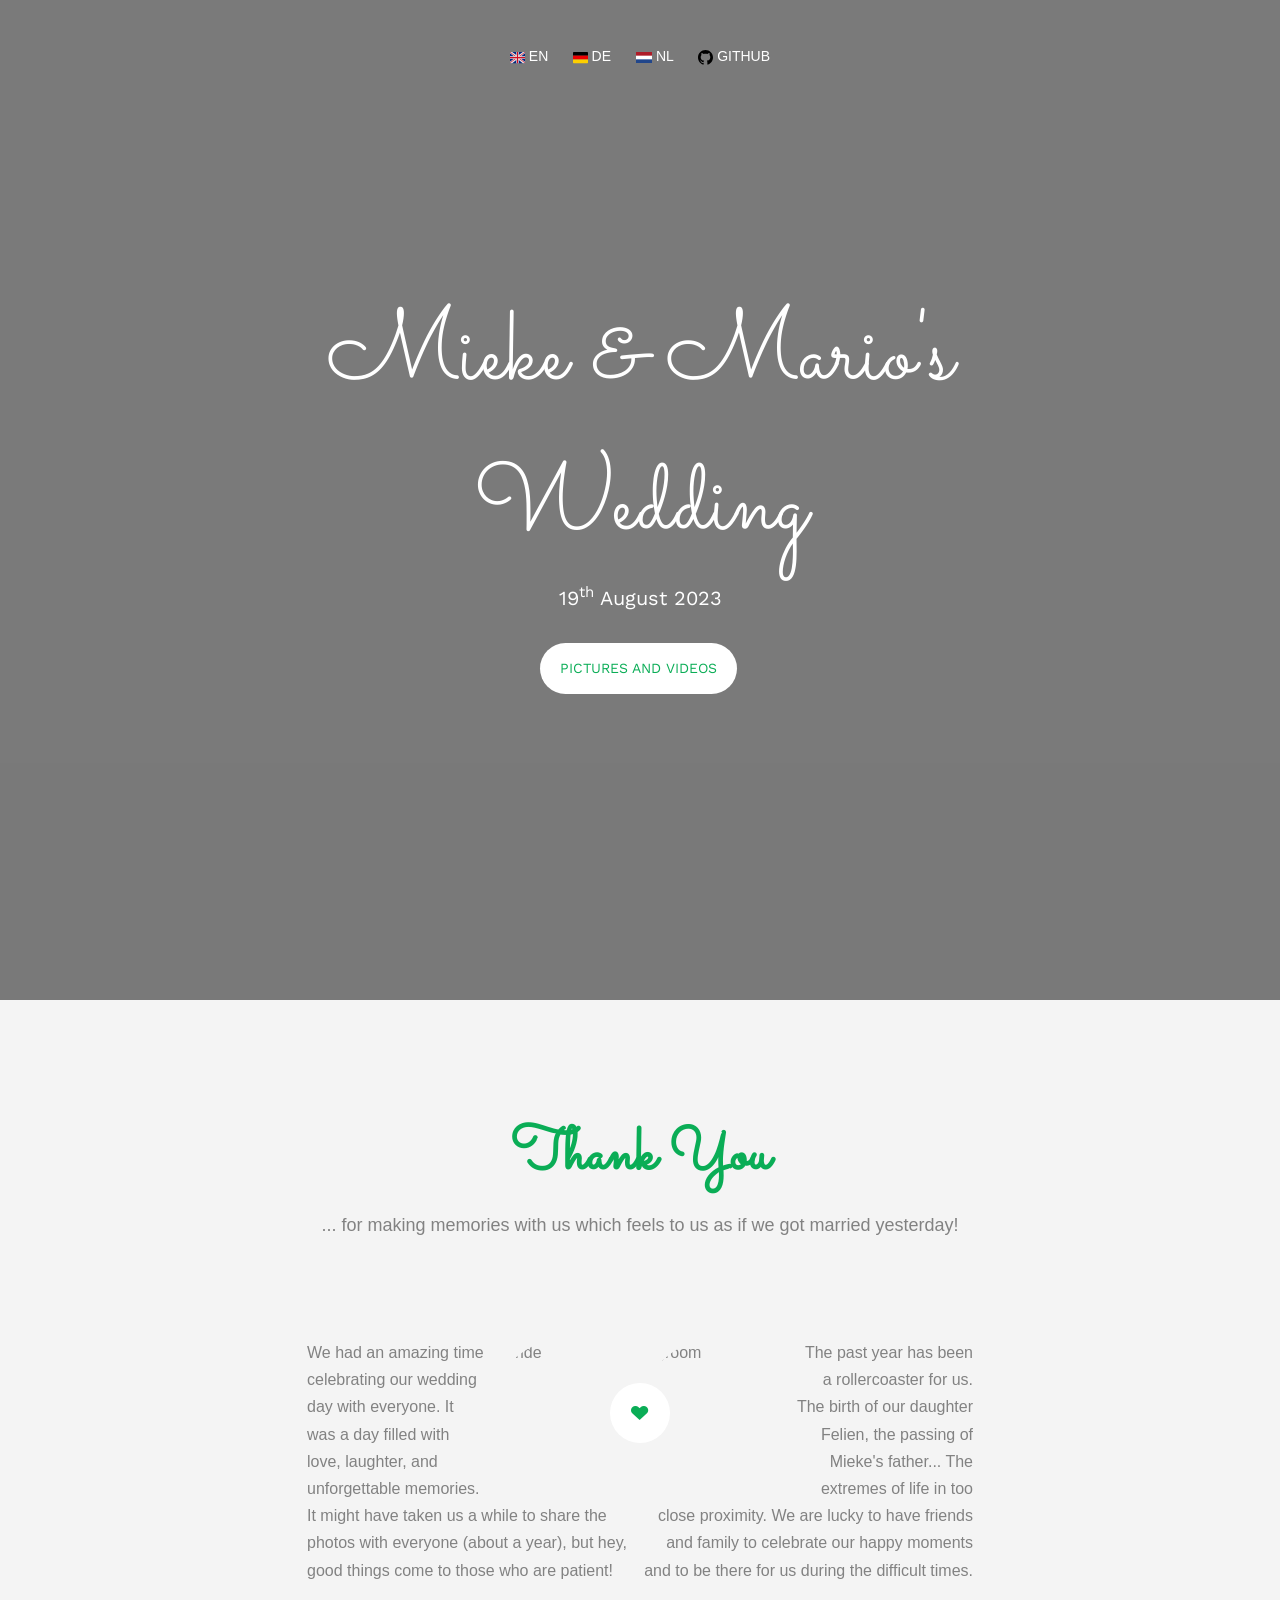
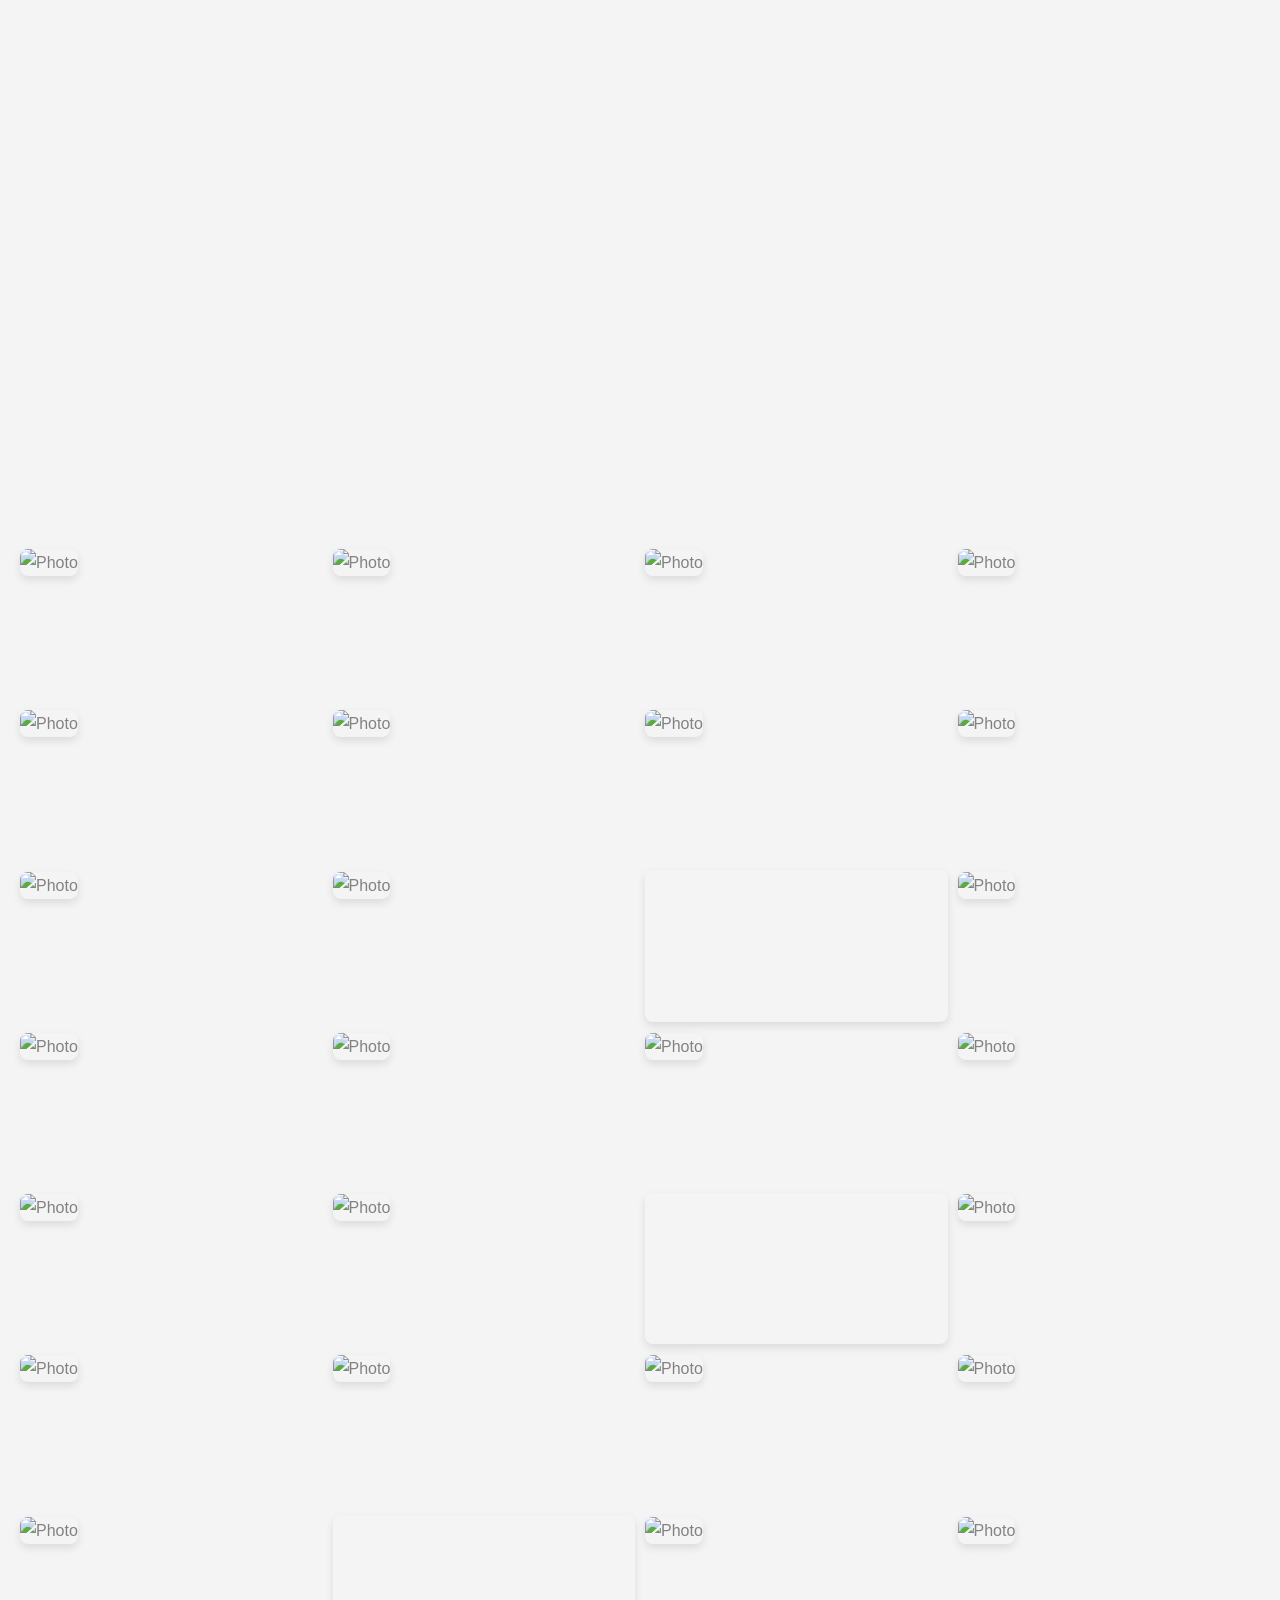
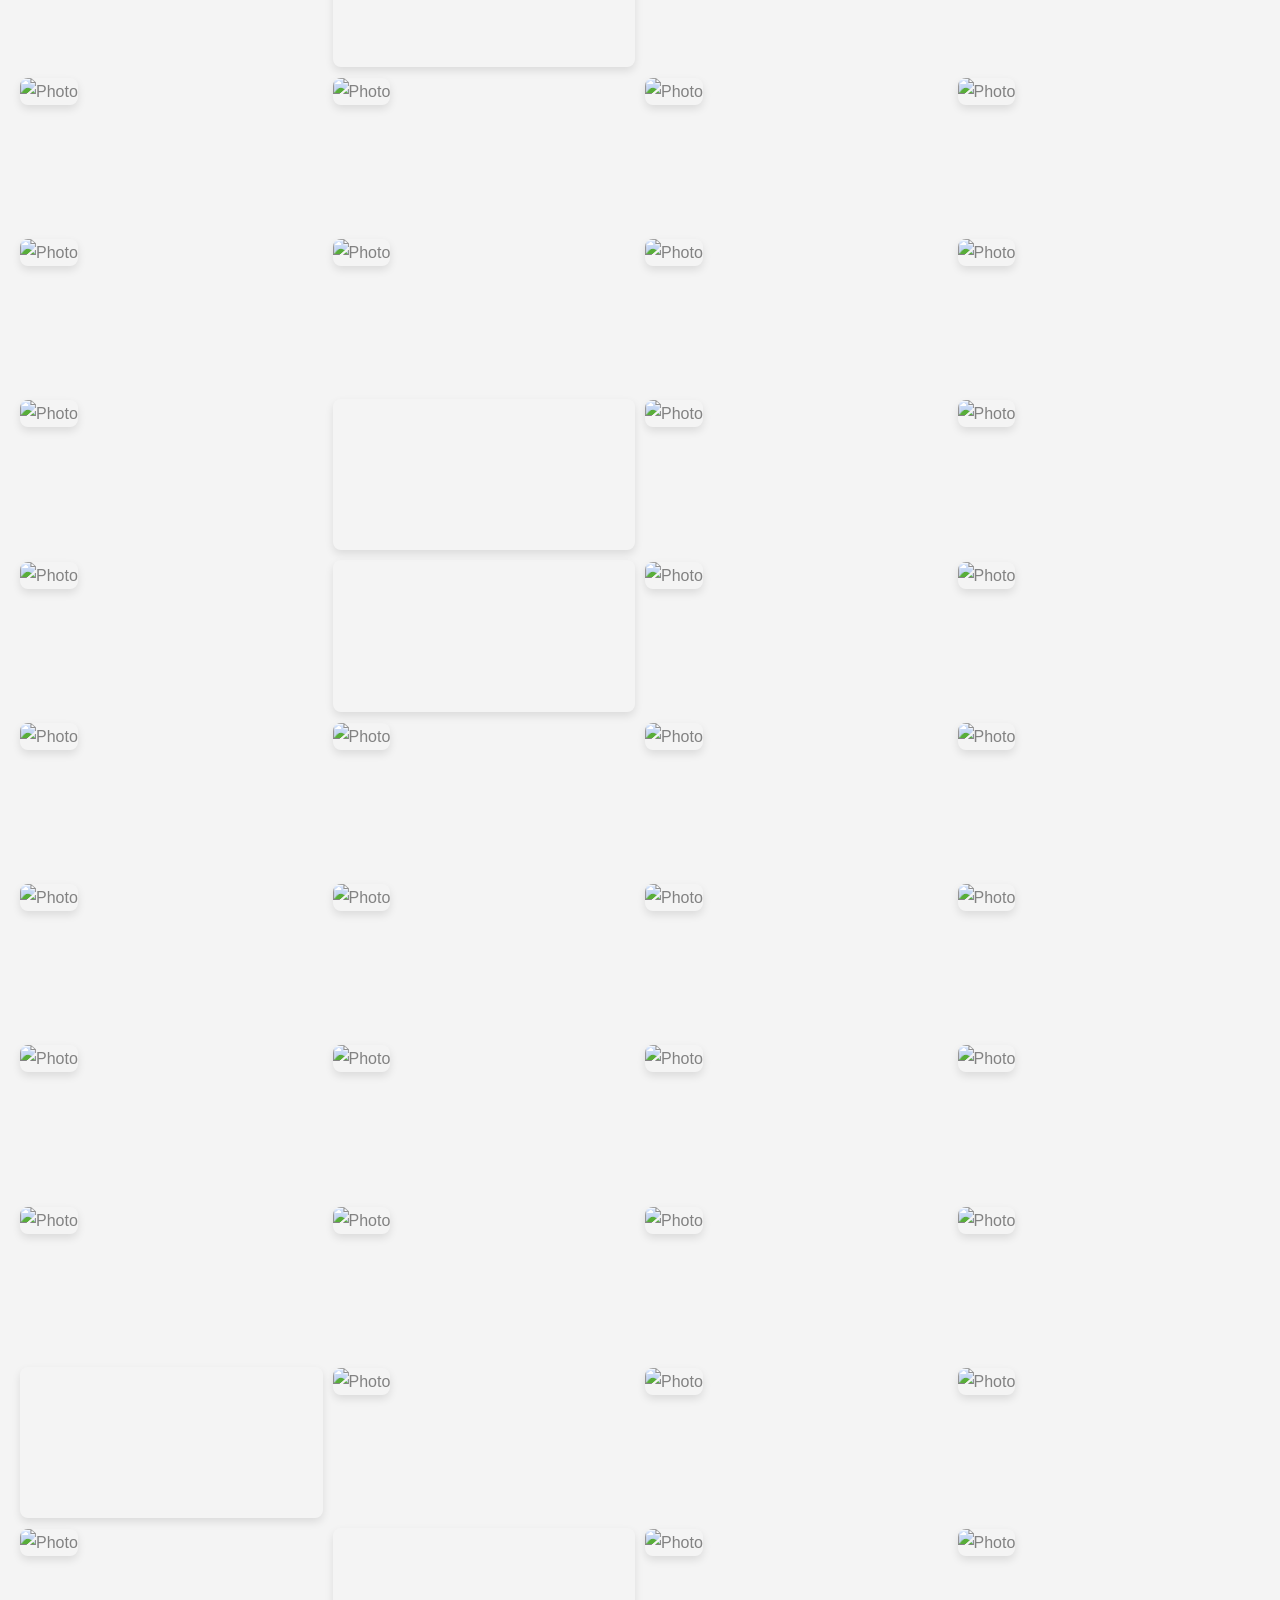
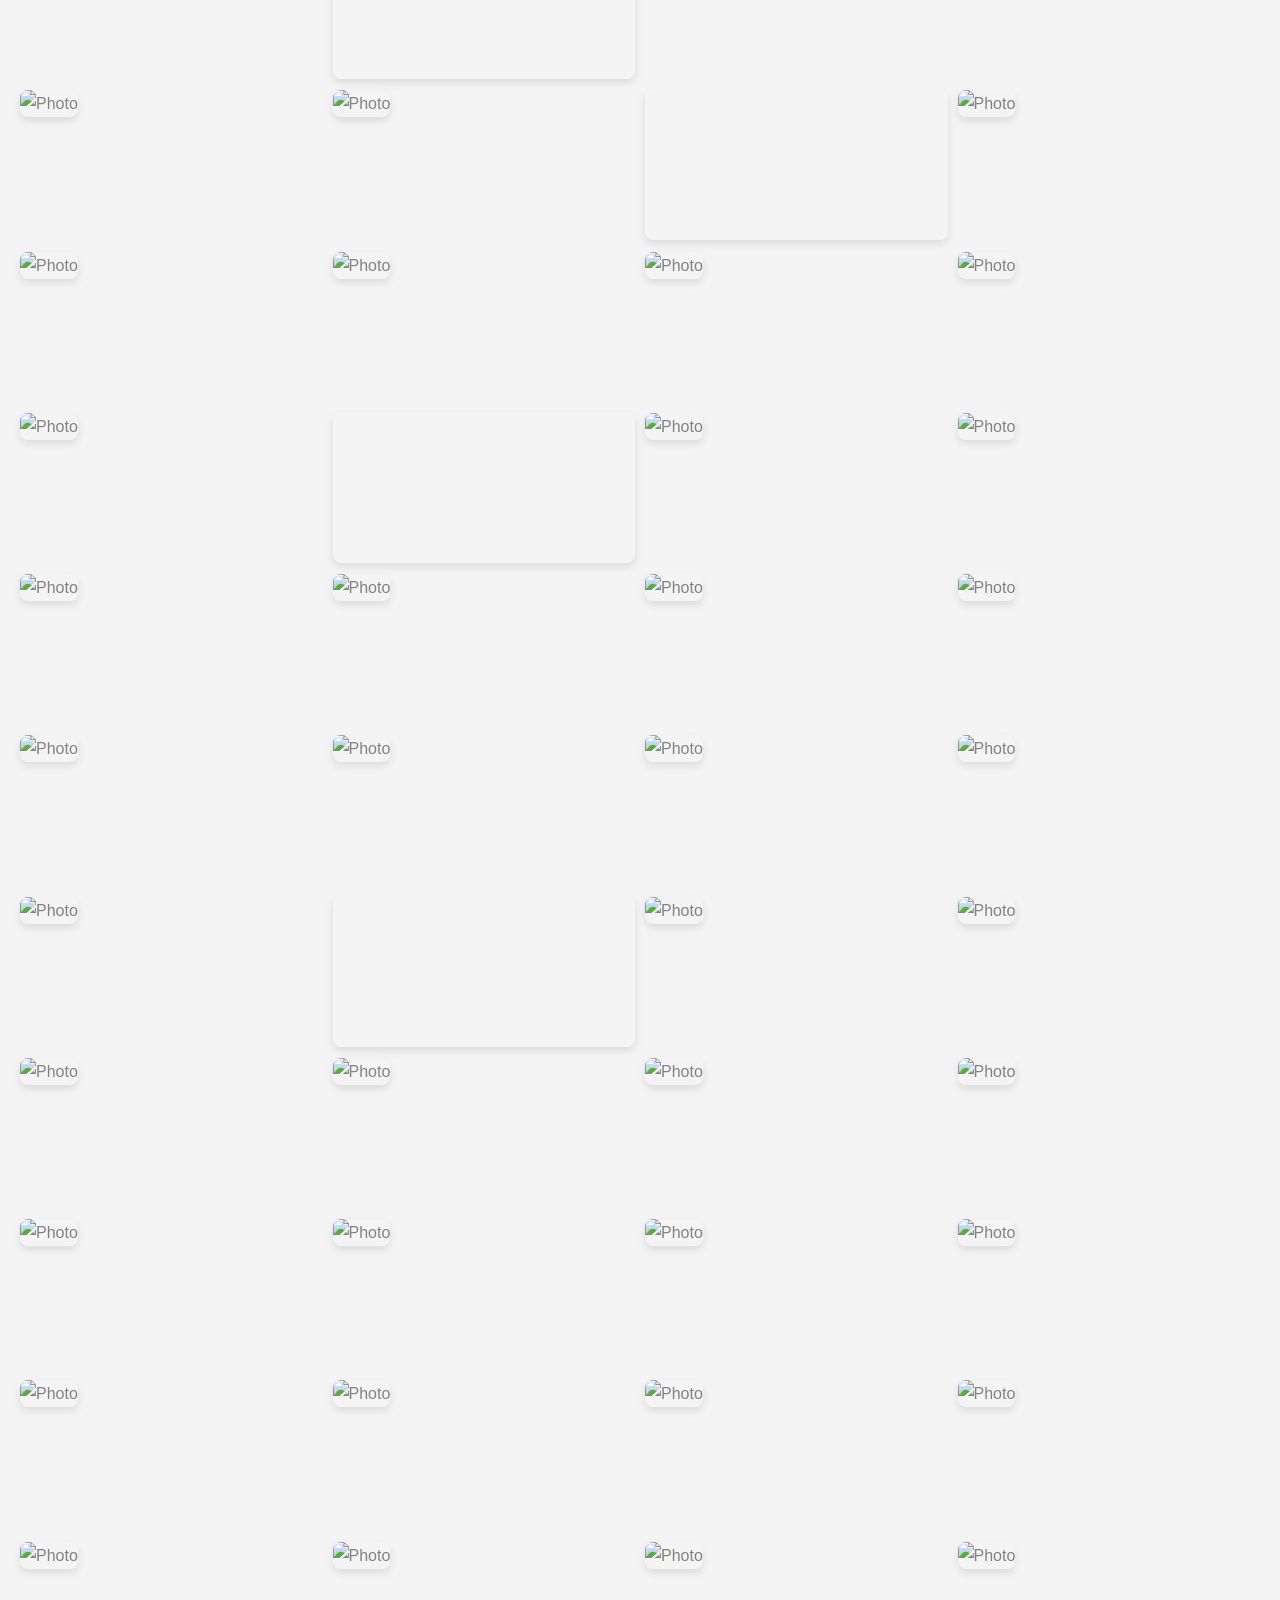
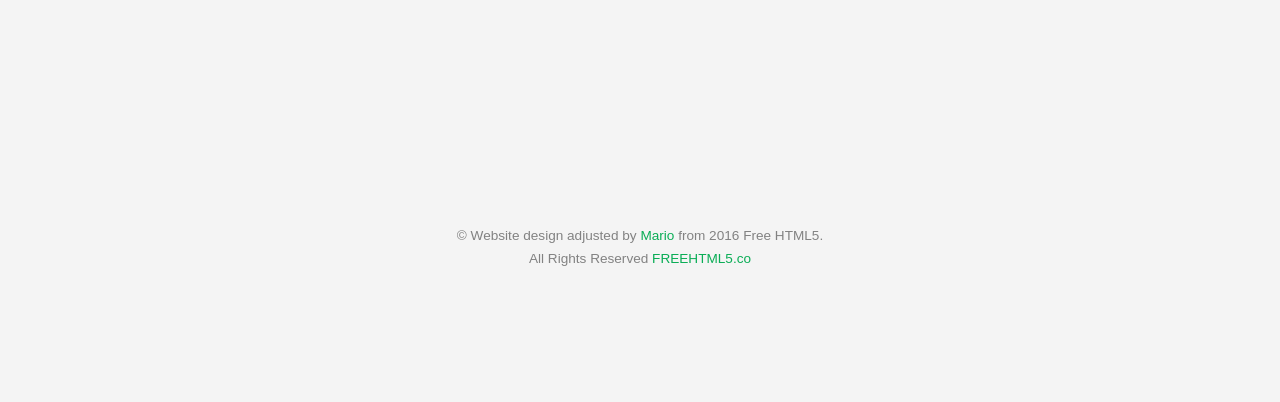
==== index.html @ d17eda67 "Flatten site to root, replace Vercel hash gate with Edge middleware Basic Auth - Remove SHA1-folder " ====
<!DOCTYPE html>
<!--[if lt IE 7]>      <html class="no-js lt-ie9 lt-ie8 lt-ie7"> <![endif]-->
<!--[if IE 7]>         <html class="no-js lt-ie9 lt-ie8"> <![endif]-->
<!--[if IE 8]>         <html class="no-js lt-ie9"> <![endif]-->
<!--[if gt IE 8]><!--> <html class="no-js"> <!--<![endif]-->
	<head>
	<meta charset="utf-8">
	<meta http-equiv="X-UA-Compatible" content="IE=edge">
	<title>Mieke and Mario</title>
	<meta name="viewport" content="width=device-width, initial-scale=1">
	<meta name="description" content="Free HTML5 Template by FREEHTML5.CO" />
	<meta name="keywords" content="free html5, free template, free bootstrap, html5, css3, mobile first, responsive, wedding, miekeandmario" />
	<meta name="author" content="FREEHTML5.CO" />

  <!-- 
	//////////////////////////////////////////////////////

	FREE HTML5 TEMPLATE 
	DESIGNED & DEVELOPED by FREEHTML5.CO
		
	Website: 		https://freehtml5.co/
	Email: 			info@freehtml5.co
	Twitter: 		https://twitter.com/fh5co
	Facebook: 		https://www.facebook.com/fh5co

	//////////////////////////////////////////////////////
	 -->

  	<!-- Facebook and Twitter integration -->
	<!-- <meta property="og:title" content=""/>
	<meta property="og:image" content=""/>
	<meta property="og:url" content=""/>
	<meta property="og:site_name" content=""/>
	<meta property="og:description" content=""/>
	<meta name="twitter:title" content="" />
	<meta name="twitter:image" content="" />
	<meta name="twitter:url" content="" />
	<meta name="twitter:card" content="" /> -->

	<link href='https://fonts.googleapis.com/css?family=Work+Sans:400,300,600,400italic,700' rel='stylesheet' type='text/css'>
	<link href="https://fonts.googleapis.com/css?family=Sacramento" rel="stylesheet">
	
	<!-- Animate.css -->
	<link rel="stylesheet" href="css/animate.css">
	<!-- Icomoon Icon Fonts-->
	<link rel="stylesheet" href="css/icomoon.css">
	<!-- Bootstrap  -->
	<link rel="stylesheet" href="css/bootstrap.css">

	<!-- Magnific Popup -->
	<link rel="stylesheet" href="css/magnific-popup.css">

	<!-- Owl Carousel  -->
	<link rel="stylesheet" href="css/owl.carousel.min.css">
	<link rel="stylesheet" href="css/owl.theme.default.min.css">

	<!-- Theme style  -->
	<link rel="stylesheet" href="css/style.css">

	<!-- Modernizr JS -->
	<script src="js/modernizr-2.6.2.min.js"></script>
	<!-- FOR IE9 below -->
	<!--[if lt IE 9]>
	<script src="js/respond.min.js"></script>
	<![endif]-->
	<!-- Masonry grid layout -->
    <script src="https://unpkg.com/masonry-layout@4/dist/masonry.pkgd.min.js"></script>


	<script>
		document.addEventListener("DOMContentLoaded", function() {
			let currentImageIndex = 26; // 26
			const totalImages = 98;
			const headerElement = document.getElementById("fh5co-header");
			const intervalTime = 3000; // in milliseconds
		
			setInterval(() => {
				currentImageIndex = (currentImageIndex % totalImages) + 1;
				headerElement.style.backgroundImage = `url(https://assets.miekeandmario.com/images/wedding_pics/${currentImageIndex}.jpg)`;
			}, intervalTime);
		});
		
		document.addEventListener("DOMContentLoaded", function() {
			const mediaFiles = [
				// START RENUMBERING IMAGES - DO NOT REMOVE THIS COMMENT
				{ type: 'image', src: 'https://assets.miekeandmario.com/images/wedding_pics/1.jpg' },
				{ type: 'image', src: 'https://assets.miekeandmario.com/images/wedding_pics/2.jpg' },
				{ type: 'image', src: 'https://assets.miekeandmario.com/images/wedding_pics/3.jpg' },
				{ type: 'image', src: 'https://assets.miekeandmario.com/images/wedding_pics/4.jpg' },
				{ type: 'image', src: 'https://assets.miekeandmario.com/images/wedding_pics/5.jpg' },
				{ type: 'image', src: 'https://assets.miekeandmario.com/images/wedding_pics/6.jpg' },
				{ type: 'image', src: 'https://assets.miekeandmario.com/images/wedding_pics/7.jpg' },
				{ type: 'image', src: 'https://assets.miekeandmario.com/images/wedding_pics/8.jpg' },
				{ type: 'image', src: 'https://assets.miekeandmario.com/images/wedding_pics/9.jpg' },
				{ type: 'image', src: 'https://assets.miekeandmario.com/images/wedding_pics/10.jpg' },
				{ type: 'video', src: 'https://assets.miekeandmario.com/images/videos/10.5.mp4' },
				{ type: 'image', src: 'https://assets.miekeandmario.com/images/wedding_pics/11.jpg' },
				{ type: 'image', src: 'https://assets.miekeandmario.com/images/wedding_pics/12.jpg' },
				{ type: 'image', src: 'https://assets.miekeandmario.com/images/wedding_pics/13.jpg' },
				{ type: 'image', src: 'https://assets.miekeandmario.com/images/wedding_pics/14.jpg' },
				{ type: 'image', src: 'https://assets.miekeandmario.com/images/wedding_pics/15.jpg' },
				{ type: 'image', src: 'https://assets.miekeandmario.com/images/wedding_pics/16.jpg' },
				{ type: 'image', src: 'https://assets.miekeandmario.com/images/wedding_pics/17.jpg' },
				{ type: 'video', src: 'https://assets.miekeandmario.com/images/videos/17.5.mp4' },
				{ type: 'image', src: 'https://assets.miekeandmario.com/images/wedding_pics/18.jpg' },
				{ type: 'image', src: 'https://assets.miekeandmario.com/images/wedding_pics/19.jpg' },
				{ type: 'image', src: 'https://assets.miekeandmario.com/images/wedding_pics/20.jpg' },
				{ type: 'image', src: 'https://assets.miekeandmario.com/images/wedding_pics/21.jpg' },
				{ type: 'image', src: 'https://assets.miekeandmario.com/images/wedding_pics/22.jpg' },
				{ type: 'image', src: 'https://assets.miekeandmario.com/images/wedding_pics/23.jpg' },
				{ type: 'video', src: 'https://assets.miekeandmario.com/images/videos/23.5.mp4' },
				{ type: 'image', src: 'https://assets.miekeandmario.com/images/wedding_pics/24.jpg' },
				{ type: 'image', src: 'https://assets.miekeandmario.com/images/wedding_pics/25.jpg' },
				{ type: 'image', src: 'https://assets.miekeandmario.com/images/wedding_pics/26.jpg' },
				{ type: 'image', src: 'https://assets.miekeandmario.com/images/wedding_pics/27.jpg' },
				{ type: 'image', src: 'https://assets.miekeandmario.com/images/wedding_pics/28.jpg' },
				{ type: 'image', src: 'https://assets.miekeandmario.com/images/wedding_pics/29.jpg' },
				{ type: 'image', src: 'https://assets.miekeandmario.com/images/wedding_pics/30.jpg' },
				{ type: 'image', src: 'https://assets.miekeandmario.com/images/wedding_pics/31.jpg' },
				{ type: 'image', src: 'https://assets.miekeandmario.com/images/wedding_pics/32.jpg' },
				{ type: 'image', src: 'https://assets.miekeandmario.com/images/wedding_pics/33.jpg' },
				{ type: 'image', src: 'https://assets.miekeandmario.com/images/wedding_pics/34.jpg' },
				{ type: 'video', src: 'https://assets.miekeandmario.com/images/videos/34.5.mp4' },
				{ type: 'image', src: 'https://assets.miekeandmario.com/images/wedding_pics/35.jpg' },
				{ type: 'image', src: 'https://assets.miekeandmario.com/images/wedding_pics/36.jpg' },
				{ type: 'image', src: 'https://assets.miekeandmario.com/images/wedding_pics/37.jpg' },
				{ type: 'video', src: 'https://assets.miekeandmario.com/images/videos/37.5.mp4' },
				{ type: 'image', src: 'https://assets.miekeandmario.com/images/wedding_pics/38.jpg' },
				{ type: 'image', src: 'https://assets.miekeandmario.com/images/wedding_pics/39.jpg' },
				{ type: 'image', src: 'https://assets.miekeandmario.com/images/wedding_pics/40.jpg' },
				{ type: 'image', src: 'https://assets.miekeandmario.com/images/wedding_pics/41.jpg' },
				{ type: 'image', src: 'https://assets.miekeandmario.com/images/wedding_pics/42.jpg' },
				{ type: 'image', src: 'https://assets.miekeandmario.com/images/wedding_pics/43.jpg' },
				{ type: 'image', src: 'https://assets.miekeandmario.com/images/wedding_pics/44.jpg' },
				{ type: 'image', src: 'https://assets.miekeandmario.com/images/wedding_pics/45.jpg' },
				{ type: 'image', src: 'https://assets.miekeandmario.com/images/wedding_pics/46.jpg' },
				{ type: 'image', src: 'https://assets.miekeandmario.com/images/wedding_pics/47.jpg' },
				{ type: 'image', src: 'https://assets.miekeandmario.com/images/wedding_pics/48.jpg' },
				{ type: 'image', src: 'https://assets.miekeandmario.com/images/wedding_pics/49.jpg' },
				{ type: 'image', src: 'https://assets.miekeandmario.com/images/wedding_pics/50.jpg' },
				{ type: 'image', src: 'https://assets.miekeandmario.com/images/wedding_pics/51.jpg' },
				{ type: 'image', src: 'https://assets.miekeandmario.com/images/wedding_pics/52.jpg' },
				{ type: 'image', src: 'https://assets.miekeandmario.com/images/wedding_pics/53.jpg' },
				{ type: 'image', src: 'https://assets.miekeandmario.com/images/wedding_pics/54.jpg' },
				{ type: 'image', src: 'https://assets.miekeandmario.com/images/wedding_pics/55.jpg' },
				{ type: 'video', src: 'https://assets.miekeandmario.com/images/videos/55.5.mp4' },
				{ type: 'image', src: 'https://assets.miekeandmario.com/images/wedding_pics/56.jpg' },
				{ type: 'image', src: 'https://assets.miekeandmario.com/images/wedding_pics/57.jpg' },
				{ type: 'image', src: 'https://assets.miekeandmario.com/images/wedding_pics/58.jpg' },
				{ type: 'image', src: 'https://assets.miekeandmario.com/images/wedding_pics/59.jpg' },
				{ type: 'video', src: 'https://assets.miekeandmario.com/images/videos/59.5.mp4' },
				{ type: 'image', src: 'https://assets.miekeandmario.com/images/wedding_pics/60.jpg' },
				{ type: 'image', src: 'https://assets.miekeandmario.com/images/wedding_pics/61.jpg' },
				{ type: 'image', src: 'https://assets.miekeandmario.com/images/wedding_pics/62.jpg' },
				{ type: 'image', src: 'https://assets.miekeandmario.com/images/wedding_pics/63.jpg' },
				{ type: 'video', src: 'https://assets.miekeandmario.com/images/videos/63.5.mp4' },
				{ type: 'image', src: 'https://assets.miekeandmario.com/images/wedding_pics/64.jpg' },
				{ type: 'image', src: 'https://assets.miekeandmario.com/images/wedding_pics/65.jpg' },
				{ type: 'image', src: 'https://assets.miekeandmario.com/images/wedding_pics/66.jpg' },
				{ type: 'image', src: 'https://assets.miekeandmario.com/images/wedding_pics/67.jpg' },
				{ type: 'image', src: 'https://assets.miekeandmario.com/images/wedding_pics/68.jpg' },
				{ type: 'image', src: 'https://assets.miekeandmario.com/images/wedding_pics/69.jpg' },
				{ type: 'video', src: 'https://assets.miekeandmario.com/images/videos/69.5.mp4' },
				{ type: 'image', src: 'https://assets.miekeandmario.com/images/wedding_pics/70.jpg' },
				{ type: 'image', src: 'https://assets.miekeandmario.com/images/wedding_pics/71.jpg' },
				{ type: 'image', src: 'https://assets.miekeandmario.com/images/wedding_pics/72.jpg' },
				{ type: 'image', src: 'https://assets.miekeandmario.com/images/wedding_pics/73.jpg' },
				{ type: 'image', src: 'https://assets.miekeandmario.com/images/wedding_pics/74.jpg' },
				{ type: 'image', src: 'https://assets.miekeandmario.com/images/wedding_pics/75.jpg' },
				{ type: 'image', src: 'https://assets.miekeandmario.com/images/wedding_pics/76.jpg' },
				{ type: 'image', src: 'https://assets.miekeandmario.com/images/wedding_pics/77.jpg' },
				{ type: 'image', src: 'https://assets.miekeandmario.com/images/wedding_pics/78.jpg' },
				{ type: 'image', src: 'https://assets.miekeandmario.com/images/wedding_pics/79.jpg' },
				{ type: 'image', src: 'https://assets.miekeandmario.com/images/wedding_pics/80.jpg' },
				{ type: 'video', src: 'https://assets.miekeandmario.com/images/videos/80.5.mp4' },
				{ type: 'image', src: 'https://assets.miekeandmario.com/images/wedding_pics/81.jpg' },
				{ type: 'image', src: 'https://assets.miekeandmario.com/images/wedding_pics/82.jpg' },
				{ type: 'image', src: 'https://assets.miekeandmario.com/images/wedding_pics/83.jpg' },
				{ type: 'image', src: 'https://assets.miekeandmario.com/images/wedding_pics/84.jpg' },
				{ type: 'image', src: 'https://assets.miekeandmario.com/images/wedding_pics/85.jpg' },
				{ type: 'image', src: 'https://assets.miekeandmario.com/images/wedding_pics/86.jpg' },
				{ type: 'image', src: 'https://assets.miekeandmario.com/images/wedding_pics/87.jpg' },
				{ type: 'image', src: 'https://assets.miekeandmario.com/images/wedding_pics/88.jpg' },
				{ type: 'image', src: 'https://assets.miekeandmario.com/images/wedding_pics/89.jpg' },
				{ type: 'image', src: 'https://assets.miekeandmario.com/images/wedding_pics/90.jpg' },
				{ type: 'image', src: 'https://assets.miekeandmario.com/images/wedding_pics/91.jpg' },
				{ type: 'image', src: 'https://assets.miekeandmario.com/images/wedding_pics/92.jpg' },
				{ type: 'image', src: 'https://assets.miekeandmario.com/images/wedding_pics/93.jpg' },
				{ type: 'image', src: 'https://assets.miekeandmario.com/images/wedding_pics/94.jpg' },
				{ type: 'image', src: 'https://assets.miekeandmario.com/images/wedding_pics/95.jpg' },
				{ type: 'image', src: 'https://assets.miekeandmario.com/images/wedding_pics/96.jpg' },
				{ type: 'image', src: 'https://assets.miekeandmario.com/images/wedding_pics/97.jpg' },
				{ type: 'image', src: 'https://assets.miekeandmario.com/images/wedding_pics/98.jpg' },
				// END RENUMBERING IMAGES - DO NOT REMOVE THIS COMMENT
			];
		
			const galleryDiv = document.querySelector('.gallery');
			const specialVideo = { type: 'video', src: 'https://assets.miekeandmario.com/images/videos/haag.mp4' };
		
			const specialContainer = document.createElement('div');
			specialContainer.style.position = 'relative';
			specialContainer.style.textAlign = 'center';
			specialContainer.style.marginBottom = '20px';
		
			const specialVideoElement = document.createElement('video');
			specialVideoElement.src = specialVideo.src;
			specialVideoElement.controls = false;
			specialVideoElement.muted = true; // Mute the video to allow autoplay in Chrome
			specialVideoElement.autoplay = true; // Autoplay the video
			specialVideoElement.playsinline = true; // for mobile devices
			specialVideoElement.style.width = '60%'; // Make the video slightly larger
			specialVideoElement.style.maxWidth = '800px'; // Limit the maximum width
			specialVideoElement.style.borderRadius = '15px'; // Add rounded edges
		
			// Ensure autoplay on mobile devices
			specialVideoElement.addEventListener('canplay', () => {
				specialVideoElement.play();
			});
		
			specialVideoElement.onclick = function() {
				openModal('video', specialVideoElement.src);
			};
			specialVideoElement.onmouseover = function() {
				specialVideoElement.controls = true;
				specialVideoElement.muted = true; // if false -> Unmute the video when interacted with
				specialVideoElement.playsinline = true;
			};
			specialVideoElement.onmouseout = function() {
				specialVideoElement.controls = false;
				specialVideoElement.muted = true;
				specialVideoElement.playsinline = true;
			};
			specialVideoElement.onended = function() {
				specialVideoElement.play(); // Restart the video when it ends
			};
		
			specialContainer.appendChild(specialVideoElement);
			galleryDiv.parentNode.insertBefore(specialContainer, galleryDiv);
		
			mediaFiles.forEach(file => {
				if (file.src === 'https://assets.miekeandmario.com/images/videos/haag.mp4') return; // Skip the special video as it's already added
		
				const container = document.createElement('div');
				container.style.position = 'relative';
		
				if (file.type === 'image') {
					const img = document.createElement('img');
					img.src = file.src;
					img.alt = `Photo`;
					img.onclick = function() {
						openModal(file.type, img.src);
					};
					container.appendChild(img);
				} else if (file.type === 'video') {
					const video = document.createElement('video');
					video.src = file.src;
					video.controls = false;
					video.muted = true; // Mute the video to allow autoplay in Chrome
					video.alt = `Video`;
					video.autoplay = true; // Autoplay the video
					video.playsinline = true; // for mobile devices
		
					video.onclick = function() {
						openModal(file.type, video.src);
					};
					video.onmouseover = function() {
						video.controls = true;
						video.muted = true; // if false -> Unmute the video when interacted with
						video.playsinline = true; // for mobile devices
					};
					video.onmouseout = function() {
						video.controls = false;
						video.muted = true;
						video.playsinline = true; // for mobile devices
					};
					video.onended = function() {
						video.play(); // Restart the video when it ends
					};
					container.appendChild(video);
				}
		
				galleryDiv.appendChild(container);
			});
		
			function openModal(type, src) {
				const modal = document.getElementById('myModal');
				const modalContent = document.querySelector('.modal-content');
				modal.style.display = "block";
				modalContent.innerHTML = type === 'image' ? `<img src="${src}" alt="Enlarged Photo">` : `<video src="${src}" controls playsinline muted autoplay></video>`;
			}
		
			function closeModal() {
				const modal = document.getElementById('myModal');
				modal.style.display = "none";
				const video = modal.querySelector('video');
				if (video) {
					video.controls = false;
					video.muted = true; // Mute the video to allow autoplay in Chrome
					video.alt = `Video`;
					video.autoplay = true; // Autoplay the video
					video.playsinline = true; // for mobile devices
				}
			}
		
			// Close the modal when clicking outside the image
			document.addEventListener('click', function(event) {
				const modal = document.getElementById('myModal');
				if (event.target === modal || event.target.classList.contains('close')) {
					closeModal();
				}
			});
		
			// Close the modal when pressing the Esc key
			document.addEventListener('keydown', function(event) {
				if (event.key === 'Escape') {
					closeModal();
				}
			});
		
			// IntersectionObserver to play videos when they come into view
			const observer = new IntersectionObserver((entries) => {
				entries.forEach(entry => {
					if (entry.isIntersecting) {
						entry.target.play();
					} else {
						entry.target.pause();
					}
				});
			}, { threshold: 0.5 });


			// added
			// IntersectionObserver for special video
			const specialObserver = new IntersectionObserver((entries) => {
				entries.forEach(entry => {
					if (entry.isIntersecting) {
						entry.target.play();
					} else {
						entry.target.pause();
					}
				});
			}, { threshold: 0.5 });

			specialObserver.observe(specialVideoElement);
			specialVideoElement.addEventListener('canplay', () => {
				specialVideoElement.play();
			});
			specialVideoElement.setAttribute('playsinline', 'true');
			// added end

			document.querySelectorAll('.gallery video').forEach(video => {
				observer.observe(video);
				video.addEventListener('canplay', () => {
					video.play(); // Start playing the video as soon as it can play
				});
				video.setAttribute('playsinline', 'true'); // Ensure videos play inline on mobile devices
			});
		
			// Trigger play on user interaction
			document.addEventListener('scroll', () => {
				document.querySelectorAll('.gallery video').forEach(video => {
					if (video.paused && video.muted) {
						video.play();
					}
				});
				video.setAttribute('playsinline', 'true'); // Ensure videos play inline on mobile devices
			});
			
		});
		</script>

			
			<style>
        body {
            font-family: Arial, sans-serif;
            margin: 0;
            padding: 0;
            background-color: #f4f4f4;
        }
        .gallery {
            display: grid;
            grid-template-columns: repeat(4, 1fr);
            grid-auto-rows: 1fr;
            gap: 10px;
            padding: 20px;
        }
        .gallery img, .gallery video {
            width: 100%;
            height: 100%;
            object-fit: cover;
            border-radius: 8px;
            box-shadow: 0 4px 8px rgba(0, 0, 0, 0.1);
            transition: transform 0.3s ease;
        }
        .gallery img:hover, .gallery video:hover {
            transform: scale(1.05);
        }
        .gallery video {
            display: block;
            position: relative;
        }
        .gallery video::-webkit-media-controls {
            display: none !important;
        }
        .gallery video:hover::-webkit-media-controls {
            display: block !important;
        }
        .modal {
            display: none;
            position: fixed;
            z-index: 1;
            left: 0;
            top: 0;
            width: 100%;
            height: 100%;
            overflow: auto;
            background-color: rgba(0, 0, 0, 0.8);
        }
        .modal-content {
            margin: 2% auto;
            display: block;
            width: auto;
            height: 85%;
            max-width: 1200px;
        }
        .modal-content img, .modal-content video {
            width: 100%;
            height: auto;
        }
        .close {
            position: absolute;
            top: 15px;
            right: 35px;
            color: #fff;
            font-size: 40px;
            font-weight: bold;
            transition: 0.3s;
        }
        .close:hover,
        .close:focus {
            color: #bbb;
            text-decoration: none;
            cursor: pointer;
        }
    </style>
	
	</head>
	<body>

	<div class="fh5co-loader"></div>
	
	<div id="page">
	<nav class="fh5co-nav" role="navigation">
		<div class="container">
			<div class="row">
				<div class="col-xs-12 text-center menu-1">
					<ul>
						<li class="active"><a href="index.html">
							<img src="data:image/svg+xml,%3Csvg xmlns='http://www.w3.org/2000/svg' viewBox='0 0 48 48'%3E%3Cpath fill='%23002781' d='M46,6H2C0.896,6,0,6.896,0,8v32c0,1.104,0.896,2,2,2h44c1.104,0,2-0.896,2-2V8C48,6.896,47.104,6,46,6z'/%3E%3Cpath fill='%23E6E6E6' d='M48,8c0-1.104-0.896-2-2-2h-5.161L28,15.876V6h-8v9.876L7.161,6H2C0.896,6,0,6.896,0,8v2.586L12.239,20H0v8 h12.239L0,37.415V40c0,1.104,0.896,2,2,2h5.161L20,32.124V42h8v-9.876L40.839,42H46c1.104,0,2-0.896,2-2v-2.585L35.761,28H48v-8 H35.761L48,10.586V8z'/%3E%3Cpolygon fill='%23D10D24' points='48,22 26,22 26,6 22,6 22,22 0,22 0,26 22,26 22,42 26,42 26,26 48,26 '/%3E%3Cpath fill='%23D10D24' d='M47.001,6.307L29.2,20h3.28L48,8.062V8C48,7.268,47.587,6.656,47.001,6.307z'/%3E%3Cpath fill='%23D10D24' d='M32.48,28H29.2l17.801,13.693C47.587,41.344,48,40.732,48,40v-0.062L32.48,28z'/%3E%3Cpath fill='%23D10D24' d='M15.52,28L0,39.938V40c0,0.732,0.413,1.344,0.999,1.693L18.8,28H15.52z'/%3E%3Cpath fill='%23D10D24' d='M15.52,20h3.28L0.999,6.307C0.413,6.656,0,7.268,0,8v0.062L15.52,20z'/%3E%3C/svg%3E" height="15px">
							EN</a></li>
						<li class="active"><a href="index_de.html">
							<img src="data:image/svg+xml,%3Csvg xmlns='http://www.w3.org/2000/svg' viewBox='0 0 48 48'%3E%3Cpath d='M48,18H0V8c0-1.105,0.895-2,2-2h44c1.105,0,2,0.895,2,2V18z'/%3E%3Crect y='18' fill='%23EE0000' width='48' height='12'/%3E%3Cpath fill='%23FDCF00' d='M48,40c0,1.105-0.895,2-2,2H2c-1.105,0-2-0.895-2-2V30h48V40z'/%3E%3C/svg%3E" height="15px">
							DE</a></li>
						<li class="active"><a href="index_nl.html">
							<img src="[data-uri]" height="11px">
							NL</a></li>
						<li class="active"><a href="https://github.com/marioisbeck/miekemario" target="_blank">
							<img src="[data-uri]" height="15px">
							GitHub</a></li>
					</ul>
				</div>
			</div>
			
		</div>
	</nav>

	<header id="fh5co-header" class="fh5co-cover" role="banner" style="background-image:url(https://assets.miekeandmario.com/images/wedding_pics/101.jpg);" data-stellar-background-ratio="0.5">
		<div class="overlay"></div>
		<div class="container">
			<div class="row">
				<div class="col-md-8 col-md-offset-2 text-center">
					<div class="display-t">
						<div class="display-tc animate-box" data-animate-effect="fadeIn">
							<h1>Mieke &amp; Mario's<br>Wedding</h1>
							<h2>19<sup>th</sup> August 2023</h2>
							<!-- <div class="simply-countdown simply-countdown-one"></div>
							<p><a href="LoveDay Mieke & Mario.ics" class="btn btn-default btn-sm">Save the date</a></p> -->
							<p><a href="https://drive.google.com/drive/folders/16yeiqWiNmhgIT6XgpAmVHq78rt3nE9BM?usp=sharing" target="_blank" class="btn btn-default btn-sm">Pictures and Videos</a></p>
						</div>
					</div>
				</div>
			</div>
		</div>
	</header>

	<div id="fh5co-couple">
		<div class="container">
			<div class="row">
				<div class="col-md-8 col-md-offset-2 text-center fh5co-heading animate-box">
					<h2><a id="love_day">Thank You</a></h2>
					<p>... for making memories with us which feels to us as if we got married yesterday!</p>
				</div>
			</div>
			<div class="couple-wrap animate-box">
				<div class="couple-half">
					<div class="bride">
						<img src="https://assets.miekeandmario.com/images/bride.jpg" alt="bride" class="img-responsive">
					</div>
					<div class="desc-bride">
						<p>We had an amazing time celebrating our wedding day with everyone. It was a day filled with love, laughter, and unforgettable memories. It might have taken us a while to share the photos with everyone (about a year), but hey, good things come to those who are patient!</p>
					</div>
				</div>
				<p class="heart text-center"><i class="icon-heart2"></i></p>
				<div class="couple-half">
					<div class="groom">
						<img src="https://assets.miekeandmario.com/images/groom.png" alt="groom" class="img-responsive">
					</div>
					<div class="desc-groom">
						<p>The past year has been a rollercoaster for us. The birth of our daughter Felien, the passing of Mieke's father... The extremes of life in too close proximity. We are lucky to have friends and family to celebrate our happy moments and to be there for us during the difficult times.</p>
					</div>
				</div>
				<!-- Add the button here -->
				<!-- <div class="text-center">
					<p><a href="https://drive.google.com/drive/folders/16yeiqWiNmhgIT6XgpAmVHq78rt3nE9BM?usp=sharing" target="_blank" class="btn btn-default btn-sm">Pictures and Videos</a></p>
				</div> -->
			</div>
		</div>
	</div>


    <!-- Add this section where you want the gallery to appear -->
    <!-- <h1 style="text-align: center;">Photo and Video Gallery</h1> -->
    <div class="gallery">
        <!-- Gallery items will be injected here by JavaScript -->
    </div>

    <!-- The Modal -->
    <div id="myModal" class="modal">
        <span class="close" onclick="closeModal()">&times;</span>
        <div class="modal-content">
            <!-- Content will be injected here -->
        </div>
    </div>

	<footer id="fh5co-footer" role="contentinfo">
		<div class="container">

			<div class="row copyright">
				<div class="col-md-12 text-center">
					<p>
						<small class="block">&copy; Website design adjusted by <a>Mario</a> from 2016 Free HTML5.</small> 
						<small class="block">All Rights Reserved <a href="https://freehtml5.co/" target="_blank">FREEHTML5.co</a></small>
					</p>
					<!-- <p>
						<ul class="fh5co-social-icons">
							<li><a href="#"><i class="icon-twitter"></i></a></li>
							<li><a href="#"><i class="icon-facebook"></i></a></li>
							<li><a href="#"><i class="icon-linkedin"></i></a></li>
							<li><a href="#"><i class="icon-dribbble"></i></a></li>
						</ul>
					</p> -->
				</div>
			</div>

		</div>
	</footer>
	</div>

	<div class="gototop js-top">
		<a href="#" class="js-gotop"><i class="icon-arrow-up"></i></a>
	</div>
	
	<!-- jQuery -->
	<script src="js/jquery.min.js"></script>
	<!-- jQuery Easing -->
	<script src="js/jquery.easing.1.3.js"></script>
	<!-- Bootstrap -->
	<script src="js/bootstrap.min.js"></script>
	<!-- Waypoints -->
	<script src="js/jquery.waypoints.min.js"></script>
	<!-- Carousel -->
	<script src="js/owl.carousel.min.js"></script>
	<!-- countTo -->
	<script src="js/jquery.countTo.js"></script>

	<!-- Stellar -->
	<script src="js/jquery.stellar.min.js"></script>
	<!-- Magnific Popup -->
	<script src="js/jquery.magnific-popup.min.js"></script>
	<script src="js/magnific-popup-options.js"></script>

	<!-- // <script src="https://cdnjs.cloudflare.com/ajax/libs/prism/0.0.1/prism.min.js"></script> -->
	<script src="js/simplyCountdown.js"></script>
	<!-- Main -->
	<script src="js/main.js"></script>

	<script>
    var d = new Date(new Date().getTime() + 200 * 120 * 120 * 2000);

    // default example
    simplyCountdown('.simply-countdown-one', {
        year: 2023,
        month: 7,
        day: 19
    });

    //jQuery example
    $('#simply-countdown-losange').simplyCountdown({
        year: d.getFullYear(),
        month: d.getMonth(),
        day: d.getDate(),
        enableUtc: false
    });
</script>

	</body>
</html>
---- css/icomoon.css ----
@font-face {
  font-family: 'icomoon';
  src:  url('../fonts/icomoon/icomoon.eot?6iuir');
  src:  url('../fonts/icomoon/icomoon.eot?6iuir#iefix') format('embedded-opentype'),
    url('../fonts/icomoon/icomoon.ttf?6iuir') format('truetype'),
    url('../fonts/icomoon/icomoon.woff?6iuir') format('woff'),
    url('../fonts/icomoon/icomoon.svg?6iuir#icomoon') format('svg');
  font-weight: normal;
  font-style: normal;
}

[class^="icon-"], [class*=" icon-"] {
  /* use !important to prevent issues with browser extensions that change fonts */
  font-family: 'icomoon' !important;
  speak: none;
  font-style: normal;
  font-weight: normal;
  font-variant: normal;
  text-transform: none;
  line-height: 1;

  /* Better Font Rendering =========== */
  -webkit-font-smoothing: antialiased;
  -moz-osx-font-smoothing: grayscale;
}

.icon-eye:before {
  content: "\e000";
}
.icon-paper-clip:before {
  content: "\e001";
}
.icon-mail:before {
  content: "\e002";
}
.icon-toggle:before {
  content: "\e003";
}
.icon-layout:before {
  content: "\e004";
}
.icon-link:before {
  content: "\e005";
}
.icon-bell:before {
  content: "\e006";
}
.icon-lock:before {
  content: "\e007";
}
.icon-unlock:before {
  content: "\e008";
}
.icon-ribbon:before {
  content: "\e009";
}
.icon-image:before {
  content: "\e010";
}
.icon-signal:before {
  content: "\e011";
}
.icon-target:before {
  content: "\e012";
}
.icon-clipboard:before {
  content: "\e013";
}
.icon-clock:before {
  content: "\e014";
}
.icon-watch:before {
  content: "\e015";
}
.icon-air-play:before {
  content: "\e016";
}
.icon-camera:before {
  content: "\e017";
}
.icon-video:before {
  content: "\e018";
}
.icon-disc:before {
  content: "\e019";
}
.icon-printer:before {
  content: "\e020";
}
.icon-monitor:before {
  content: "\e021";
}
.icon-server:before {
  content: "\e022";
}
.icon-cog:before {
  content: "\e023";
}
.icon-heart:before {
  content: "\e024";
}
.icon-paragraph:before {
  content: "\e025";
}
.icon-align-justify:before {
  content: "\e026";
}
.icon-align-left:before {
  content: "\e027";
}
.icon-align-center:before {
  content: "\e028";
}
.icon-align-right:before {
  content: "\e029";
}
.icon-book:before {
  content: "\e030";
}
.icon-layers:before {
  content: "\e031";
}
.icon-stack:before {
  content: "\e032";
}
.icon-stack-2:before {
  content: "\e033";
}
.icon-paper:before {
  content: "\e034";
}
.icon-paper-stack:before {
  content: "\e035";
}
.icon-search:before {
  content: "\e036";
}
.icon-zoom-in:before {
  content: "\e037";
}
.icon-zoom-out:before {
  content: "\e038";
}
.icon-reply:before {
  content: "\e039";
}
.icon-circle-plus:before {
  content: "\e040";
}
.icon-circle-minus:before {
  content: "\e041";
}
.icon-circle-check:before {
  content: "\e042";
}
.icon-circle-cross:before {
  content: "\e043";
}
.icon-square-plus:before {
  content: "\e044";
}
.icon-square-minus:before {
  content: "\e045";
}
.icon-square-check:before {
  content: "\e046";
}
.icon-square-cross:before {
  content: "\e047";
}
.icon-microphone:before {
  content: "\e048";
}
.icon-record:before {
  content: "\e049";
}
.icon-skip-back:before {
  content: "\e050";
}
.icon-rewind:before {
  content: "\e051";
}
.icon-play:before {
  content: "\e052";
}
.icon-pause:before {
  content: "\e053";
}
.icon-stop:before {
  content: "\e054";
}
.icon-fast-forward:before {
  content: "\e055";
}
.icon-skip-forward:before {
  content: "\e056";
}
.icon-shuffle:before {
  content: "\e057";
}
.icon-repeat:before {
  content: "\e058";
}
.icon-folder:before {
  content: "\e059";
}
.icon-umbrella:before {
  content: "\e060";
}
.icon-moon:before {
  content: "\e061";
}
.icon-thermometer:before {
  content: "\e062";
}
.icon-drop:before {
  content: "\e063";
}
.icon-sun:before {
  content: "\e064";
}
.icon-cloud:before {
  content: "\e065";
}
.icon-cloud-upload:before {
  content: "\e066";
}
.icon-cloud-download:before {
  content: "\e067";
}
.icon-upload:before {
  content: "\e068";
}
.icon-download:before {
  content: "\e069";
}
.icon-location:before {
  content: "\e070";
}
.icon-location-2:before {
  content: "\e071";
}
.icon-map:before {
  content: "\e072";
}
.icon-battery:before {
  content: "\e073";
}
.icon-head:before {
  content: "\e074";
}
.icon-briefcase:before {
  content: "\e075";
}
.icon-speech-bubble:before {
  content: "\e076";
}
.icon-anchor:before {
  content: "\e077";
}
.icon-globe:before {
  content: "\e078";
}
.icon-box:before {
  content: "\e079";
}
.icon-reload:before {
  content: "\e080";
}
.icon-share:before {
  content: "\e081";
}
.icon-marquee:before {
  content: "\e082";
}
.icon-marquee-plus:before {
  content: "\e083";
}
.icon-marquee-minus:before {
  content: "\e084";
}
.icon-tag:before {
  content: "\e085";
}
.icon-power:before {
  content: "\e086";
}
.icon-command:before {
  content: "\e087";
}
.icon-alt:before {
  content: "\e088";
}
.icon-esc:before {
  content: "\e089";
}
.icon-bar-graph:before {
  content: "\e090";
}
.icon-bar-graph-2:before {
  content: "\e091";
}
.icon-pie-graph:before {
  content: "\e092";
}
.icon-star:before {
  content: "\e093";
}
.icon-arrow-left:before {
  content: "\e094";
}
.icon-arrow-right:before {
  content: "\e095";
}
.icon-arrow-up:before {
  content: "\e096";
}
.icon-arrow-down:before {
  content: "\e097";
}
.icon-volume:before {
  content: "\e098";
}
.icon-mute:before {
  content: "\e099";
}
.icon-content-right:before {
  content: "\e100";
}
.icon-content-left:before {
  content: "\e101";
}
.icon-grid:before {
  content: "\e102";
}
.icon-grid-2:before {
  content: "\e103";
}
.icon-columns:before {
  content: "\e104";
}
.icon-loader:before {
  content: "\e105";
}
.icon-bag:before {
  content: "\e106";
}
.icon-ban:before {
  content: "\e107";
}
.icon-flag:before {
  content: "\e108";
}
.icon-trash:before {
  content: "\e109";
}
.icon-expand:before {
  content: "\e110";
}
.icon-contract:before {
  content: "\e111";
}
.icon-maximize:before {
  content: "\e112";
}
.icon-minimize:before {
  content: "\e113";
}
.icon-plus:before {
  content: "\e114";
}
.icon-minus:before {
  content: "\e115";
}
.icon-check:before {
  content: "\e116";
}
.icon-cross:before {
  content: "\e117";
}
.icon-move:before {
  content: "\e118";
}
.icon-delete:before {
  content: "\e119";
}
.icon-menu:before {
  content: "\e120";
}
.icon-archive:before {
  content: "\e121";
}
.icon-inbox:before {
  content: "\e122";
}
.icon-outbox:before {
  content: "\e123";
}
.icon-file:before {
  content: "\e124";
}
.icon-file-add:before {
  content: "\e125";
}
.icon-file-subtract:before {
  content: "\e126";
}
.icon-help:before {
  content: "\e127";
}
.icon-open:before {
  content: "\e128";
}
.icon-ellipsis:before {
  content: "\e129";
}
.icon-add-to-list:before {
  content: "\e900";
}
.icon-classic-computer:before {
  content: "\e901";
}
.icon-controller-fast-backward:before {
  content: "\e902";
}
.icon-creative-commons-attribution:before {
  content: "\e903";
}
.icon-creative-commons-noderivs:before {
  content: "\e904";
}
.icon-creative-commons-noncommercial-eu:before {
  content: "\e905";
}
.icon-creative-commons-noncommercial-us:before {
  content: "\e906";
}
.icon-creative-commons-public-domain:before {
  content: "\e907";
}
.icon-creative-commons-remix:before {
  content: "\e908";
}
.icon-creative-commons-share:before {
  content: "\e909";
}
.icon-creative-commons-sharealike:before {
  content: "\e90a";
}
.icon-creative-commons:before {
  content: "\e90b";
}
.icon-document-landscape:before {
  content: "\e90c";
}
.icon-remove-user:before {
  content: "\e90d";
}
.icon-warning:before {
  content: "\e90e";
}
.icon-arrow-bold-down:before {
  content: "\e90f";
}
.icon-arrow-bold-left:before {
  content: "\e910";
}
.icon-arrow-bold-right:before {
  content: "\e911";
}
.icon-arrow-bold-up:before {
  content: "\e912";
}
.icon-arrow-down2:before {
  content: "\e913";
}
.icon-arrow-left2:before {
  content: "\e914";
}
.icon-arrow-long-down:before {
  content: "\e915";
}
.icon-arrow-long-left:before {
  content: "\e916";
}
.icon-arrow-long-right:before {
  content: "\e917";
}
.icon-arrow-long-up:before {
  content: "\e918";
}
.icon-arrow-right2:before {
  content: "\e919";
}
.icon-arrow-up2:before {
  content: "\e91a";
}
.icon-arrow-with-circle-down:before {
  content: "\e91b";
}
.icon-arrow-with-circle-left:before {
  content: "\e91c";
}
.icon-arrow-with-circle-right:before {
  content: "\e91d";
}
.icon-arrow-with-circle-up:before {
  content: "\e91e";
}
.icon-bookmark:before {
  content: "\e91f";
}
.icon-bookmarks:before {
  content: "\e920";
}
.icon-chevron-down:before {
  content: "\e921";
}
.icon-chevron-left:before {
  content: "\e922";
}
.icon-chevron-right:before {
  content: "\e923";
}
.icon-chevron-small-down:before {
  content: "\e924";
}
.icon-chevron-small-left:before {
  content: "\e925";
}
.icon-chevron-small-right:before {
  content: "\e926";
}
.icon-chevron-small-up:before {
  content: "\e927";
}
.icon-chevron-thin-down:before {
  content: "\e928";
}
.icon-chevron-thin-left:before {
  content: "\e929";
}
.icon-chevron-thin-right:before {
  content: "\e92a";
}
.icon-chevron-thin-up:before {
  content: "\e92b";
}
.icon-chevron-up:before {
  content: "\e92c";
}
.icon-chevron-with-circle-down:before {
  content: "\e92d";
}
.icon-chevron-with-circle-left:before {
  content: "\e92e";
}
.icon-chevron-with-circle-right:before {
  content: "\e92f";
}
.icon-chevron-with-circle-up:before {
  content: "\e930";
}
.icon-cloud2:before {
  content: "\e931";
}
.icon-controller-fast-forward:before {
  content: "\e932";
}
.icon-controller-jump-to-start:before {
  content: "\e933";
}
.icon-controller-next:before {
  content: "\e934";
}
.icon-controller-paus:before {
  content: "\e935";
}
.icon-controller-play:before {
  content: "\e936";
}
.icon-controller-record:before {
  content: "\e937";
}
.icon-controller-stop:before {
  content: "\e938";
}
.icon-controller-volume:before {
  content: "\e939";
}
.icon-dot-single:before {
  content: "\e93a";
}
.icon-dots-three-horizontal:before {
  content: "\e93b";
}
.icon-dots-three-vertical:before {
  content: "\e93c";
}
.icon-dots-two-horizontal:before {
  content: "\e93d";
}
.icon-dots-two-vertical:before {
  content: "\e93e";
}
.icon-download2:before {
  content: "\e93f";
}
.icon-emoji-flirt:before {
  content: "\e940";
}
.icon-flow-branch:before {
  content: "\e941";
}
.icon-flow-cascade:before {
  content: "\e942";
}
.icon-flow-line:before {
  content: "\e943";
}
.icon-flow-parallel:before {
  content: "\e944";
}
.icon-flow-tree:before {
  content: "\e945";
}
.icon-install:before {
  content: "\e946";
}
.icon-layers2:before {
  content: "\e947";
}
.icon-open-book:before {
  content: "\e948";
}
.icon-resize-100:before {
  content: "\e949";
}
.icon-resize-full-screen:before {
  content: "\e94a";
}
.icon-save:before {
  content: "\e94b";
}
.icon-select-arrows:before {
  content: "\e94c";
}
.icon-sound-mute:before {
  content: "\e94d";
}
.icon-sound:before {
  content: "\e94e";
}
.icon-trash2:before {
  content: "\e94f";
}
.icon-triangle-down:before {
  content: "\e950";
}
.icon-triangle-left:before {
  content: "\e951";
}
.icon-triangle-right:before {
  content: "\e952";
}
.icon-triangle-up:before {
  content: "\e953";
}
.icon-uninstall:before {
  content: "\e954";
}
.icon-upload-to-cloud:before {
  content: "\e955";
}
.icon-upload2:before {
  content: "\e956";
}
.icon-add-user:before {
  content: "\e957";
}
.icon-address:before {
  content: "\e958";
}
.icon-adjust:before {
  content: "\e959";
}
.icon-air:before {
  content: "\e95a";
}
.icon-aircraft-landing:before {
  content: "\e95b";
}
.icon-aircraft-take-off:before {
  content: "\e95c";
}
.icon-aircraft:before {
  content: "\e95d";
}
.icon-align-bottom:before {
  content: "\e95e";
}
.icon-align-horizontal-middle:before {
  content: "\e95f";
}
.icon-align-left2:before {
  content: "\e960";
}
.icon-align-right2:before {
  content: "\e961";
}
.icon-align-top:before {
  content: "\e962";
}
.icon-align-vertical-middle:before {
  content: "\e963";
}
.icon-archive2:before {
  content: "\e964";
}
.icon-area-graph:before {
  content: "\e965";
}
.icon-attachment:before {
  content: "\e966";
}
.icon-awareness-ribbon:before {
  content: "\e967";
}
.icon-back-in-time:before {
  content: "\e968";
}
.icon-back:before {
  content: "\e969";
}
.icon-bar-graph2:before {
  content: "\e96a";
}
.icon-battery2:before {
  content: "\e96b";
}
.icon-beamed-note:before {
  content: "\e96c";
}
.icon-bell2:before {
  content: "\e96d";
}
.icon-blackboard:before {
  content: "\e96e";
}
.icon-block:before {
  content: "\e96f";
}
.icon-book2:before {
  content: "\e970";
}
.icon-bowl:before {
  content: "\e971";
}
.icon-box2:before {
  content: "\e972";
}
.icon-briefcase2:before {
  content: "\e973";
}
.icon-browser:before {
  content: "\e974";
}
.icon-brush:before {
  content: "\e975";
}
.icon-bucket:before {
  content: "\e976";
}
.icon-cake:before {
  content: "\e977";
}
.icon-calculator:before {
  content: "\e978";
}
.icon-calendar:before {
  content: "\e979";
}
.icon-camera2:before {
  content: "\e97a";
}
.icon-ccw:before {
  content: "\e97b";
}
.icon-chat:before {
  content: "\e97c";
}
.icon-check2:before {
  content: "\e97d";
}
.icon-circle-with-cross:before {
  content: "\e97e";
}
.icon-circle-with-minus:before {
  content: "\e97f";
}
.icon-circle-with-plus:before {
  content: "\e980";
}
.icon-circle:before {
  content: "\e981";
}
.icon-circular-graph:before {
  content: "\e982";
}
.icon-clapperboard:before {
  content: "\e983";
}
.icon-clipboard2:before {
  content: "\e984";
}
.icon-clock2:before {
  content: "\e985";
}
.icon-code:before {
  content: "\e986";
}
.icon-cog2:before {
  content: "\e987";
}
.icon-colours:before {
  content: "\e988";
}
.icon-compass:before {
  content: "\e989";
}
.icon-copy:before {
  content: "\e98a";
}
.icon-credit-card:before {
  content: "\e98b";
}
.icon-credit:before {
  content: "\e98c";
}
.icon-cross2:before {
  content: "\e98d";
}
.icon-cup:before {
  content: "\e98e";
}
.icon-cw:before {
  content: "\e98f";
}
.icon-cycle:before {
  content: "\e990";
}
.icon-database:before {
  content: "\e991";
}
.icon-dial-pad:before {
  content: "\e992";
}
.icon-direction:before {
  content: "\e993";
}
.icon-document:before {
  content: "\e994";
}
.icon-documents:before {
  content: "\e995";
}
.icon-drink:before {
  content: "\e996";
}
.icon-drive:before {
  content: "\e997";
}
.icon-drop2:before {
  content: "\e998";
}
.icon-edit:before {
  content: "\e999";
}
.icon-email:before {
  content: "\e99a";
}
.icon-emoji-happy:before {
  content: "\e99b";
}
.icon-emoji-neutral:before {
  content: "\e99c";
}
.icon-emoji-sad:before {
  content: "\e99d";
}
.icon-erase:before {
  content: "\e99e";
}
.icon-eraser:before {
  content: "\e99f";
}
.icon-export:before {
  content: "\e9a0";
}
.icon-eye2:before {
  content: "\e9a1";
}
.icon-feather:before {
  content: "\e9a2";
}
.icon-flag2:before {
  content: "\e9a3";
}
.icon-flash:before {
  content: "\e9a4";
}
.icon-flashlight:before {
  content: "\e9a5";
}
.icon-flat-brush:before {
  content: "\e9a6";
}
.icon-folder-images:before {
  content: "\e9a7";
}
.icon-folder-music:before {
  content: "\e9a8";
}
.icon-folder-video:before {
  content: "\e9a9";
}
.icon-folder2:before {
  content: "\e9aa";
}
.icon-forward:before {
  content: "\e9ab";
}
.icon-funnel:before {
  content: "\e9ac";
}
.icon-game-controller:before {
  content: "\e9ad";
}
.icon-gauge:before {
  content: "\e9ae";
}
.icon-globe2:before {
  content: "\e9af";
}
.icon-graduation-cap:before {
  content: "\e9b0";
}
.icon-grid2:before {
  content: "\e9b1";
}
.icon-hair-cross:before {
  content: "\e9b2";
}
.icon-hand:before {
  content: "\e9b3";
}
.icon-heart-outlined:before {
  content: "\e9b4";
}
.icon-heart2:before {
  content: "\e9b5";
}
.icon-help-with-circle:before {
  content: "\e9b6";
}
.icon-help2:before {
  content: "\e9b7";
}
.icon-home:before {
  content: "\e9b8";
}
.icon-hour-glass:before {
  content: "\e9b9";
}
.icon-image-inverted:before {
  content: "\e9ba";
}
.icon-image2:before {
  content: "\e9bb";
}
.icon-images:before {
  content: "\e9bc";
}
.icon-inbox2:before {
  content: "\e9bd";
}
.icon-infinity:before {
  content: "\e9be";
}
.icon-info-with-circle:before {
  content: "\e9bf";
}
.icon-info:before {
  content: "\e9c0";
}
.icon-key:before {
  content: "\e9c1";
}
.icon-keyboard:before {
  content: "\e9c2";
}
.icon-lab-flask:before {
  content: "\e9c3";
}
.icon-landline:before {
  content: "\e9c4";
}
.icon-language:before {
  content: "\e9c5";
}
.icon-laptop:before {
  content: "\e9c6";
}
.icon-leaf:before {
  content: "\e9c7";
}
.icon-level-down:before {
  content: "\e9c8";
}
.icon-level-up:before {
  content: "\e9c9";
}
.icon-lifebuoy:before {
  content: "\e9ca";
}
.icon-light-bulb:before {
  content: "\e9cb";
}
.icon-light-down:before {
  content: "\e9cc";
}
.icon-light-up:before {
  content: "\e9cd";
}
.icon-line-graph:before {
  content: "\e9ce";
}
.icon-link2:before {
  content: "\e9cf";
}
.icon-list:before {
  content: "\e9d0";
}
.icon-location-pin:before {
  content: "\e9d1";
}
.icon-location2:before {
  content: "\e9d2";
}
.icon-lock-open:before {
  content: "\e9d3";
}
.icon-lock2:before {
  content: "\e9d4";
}
.icon-log-out:before {
  content: "\e9d5";
}
.icon-login:before {
  content: "\e9d6";
}
.icon-loop:before {
  content: "\e9d7";
}
.icon-magnet:before {
  content: "\e9d8";
}
.icon-magnifying-glass:before {
  content: "\e9d9";
}
.icon-mail2:before {
  content: "\e9da";
}
.icon-man:before {
  content: "\e9db";
}
.icon-map2:before {
  content: "\e9dc";
}
.icon-mask:before {
  content: "\e9dd";
}
.icon-medal:before {
  content: "\e9de";
}
.icon-megaphone:before {
  content: "\e9df";
}
.icon-menu2:before {
  content: "\e9e0";
}
.icon-message:before {
  content: "\e9e1";
}
.icon-mic:before {
  content: "\e9e2";
}
.icon-minus2:before {
  content: "\e9e3";
}
.icon-mobile:before {
  content: "\e9e4";
}
.icon-modern-mic:before {
  content: "\e9e5";
}
.icon-moon2:before {
  content: "\e9e6";
}
.icon-mouse:before {
  content: "\e9e7";
}
.icon-music:before {
  content: "\e9e8";
}
.icon-network:before {
  content: "\e9e9";
}
.icon-new-message:before {
  content: "\e9ea";
}
.icon-new:before {
  content: "\e9eb";
}
.icon-news:before {
  content: "\e9ec";
}
.icon-note:before {
  content: "\e9ed";
}
.icon-notification:before {
  content: "\e9ee";
}
.icon-old-mobile:before {
  content: "\e9ef";
}
.icon-old-phone:before {
  content: "\e9f0";
}
.icon-palette:before {
  content: "\e9f1";
}
.icon-paper-plane:before {
  content: "\e9f2";
}
.icon-pencil:before {
  content: "\e9f3";
}
.icon-phone:before {
  content: "\e9f4";
}
.icon-pie-chart:before {
  content: "\e9f5";
}
.icon-pin:before {
  content: "\e9f6";
}
.icon-plus2:before {
  content: "\e9f7";
}
.icon-popup:before {
  content: "\e9f8";
}
.icon-power-plug:before {
  content: "\e9f9";
}
.icon-price-ribbon:before {
  content: "\e9fa";
}
.icon-price-tag:before {
  content: "\e9fb";
}
.icon-print:before {
  content: "\e9fc";
}
.icon-progress-empty:before {
  content: "\e9fd";
}
.icon-progress-full:before {
  content: "\e9fe";
}
.icon-progress-one:before {
  content: "\e9ff";
}
.icon-progress-two:before {
  content: "\ea00";
}
.icon-publish:before {
  content: "\ea01";
}
.icon-quote:before {
  content: "\ea02";
}
.icon-radio:before {
  content: "\ea03";
}
.icon-reply-all:before {
  content: "\ea04";
}
.icon-reply2:before {
  content: "\ea05";
}
.icon-retweet:before {
  content: "\ea06";
}
.icon-rocket:before {
  content: "\ea07";
}
.icon-round-brush:before {
  content: "\ea08";
}
.icon-rss:before {
  content: "\ea09";
}
.icon-ruler:before {
  content: "\ea0a";
}
.icon-scissors:before {
  content: "\ea0b";
}
.icon-share-alternitive:before {
  content: "\ea0c";
}
.icon-share2:before {
  content: "\ea0d";
}
.icon-shareable:before {
  content: "\ea0e";
}
.icon-shield:before {
  content: "\ea0f";
}
.icon-shop:before {
  content: "\ea10";
}
.icon-shopping-bag:before {
  content: "\ea11";
}
.icon-shopping-basket:before {
  content: "\ea12";
}
.icon-shopping-cart:before {
  content: "\ea13";
}
.icon-shuffle2:before {
  content: "\ea14";
}
.icon-signal2:before {
  content: "\ea15";
}
.icon-sound-mix:before {
  content: "\ea16";
}
.icon-sports-club:before {
  content: "\ea17";
}
.icon-spreadsheet:before {
  content: "\ea18";
}
.icon-squared-cross:before {
  content: "\ea19";
}
.icon-squared-minus:before {
  content: "\ea1a";
}
.icon-squared-plus:before {
  content: "\ea1b";
}
.icon-star-outlined:before {
  content: "\ea1c";
}
.icon-star2:before {
  content: "\ea1d";
}
.icon-stopwatch:before {
  content: "\ea1e";
}
.icon-suitcase:before {
  content: "\ea1f";
}
.icon-swap:before {
  content: "\ea20";
}
.icon-sweden:before {
  content: "\ea21";
}
.icon-switch:before {
  content: "\ea22";
}
.icon-tablet:before {
  content: "\ea23";
}
.icon-tag2:before {
  content: "\ea24";
}
.icon-text-document-inverted:before {
  content: "\ea25";
}
.icon-text-document:before {
  content: "\ea26";
}
.icon-text:before {
  content: "\ea27";
}
.icon-thermometer2:before {
  content: "\ea28";
}
.icon-thumbs-down:before {
  content: "\ea29";
}
.icon-thumbs-up:before {
  content: "\ea2a";
}
.icon-thunder-cloud:before {
  content: "\ea2b";
}
.icon-ticket:before {
  content: "\ea2c";
}
.icon-time-slot:before {
  content: "\ea2d";
}
.icon-tools:before {
  content: "\ea2e";
}
.icon-traffic-cone:before {
  content: "\ea2f";
}
.icon-tree:before {
  content: "\ea30";
}
.icon-trophy:before {
  content: "\ea31";
}
.icon-tv:before {
  content: "\ea32";
}
.icon-typing:before {
  content: "\ea33";
}
.icon-unread:before {
  content: "\ea34";
}
.icon-untag:before {
  content: "\ea35";
}
.icon-user:before {
  content: "\ea36";
}
.icon-users:before {
  content: "\ea37";
}
.icon-v-card:before {
  content: "\ea38";
}
.icon-video2:before {
  content: "\ea39";
}
.icon-vinyl:before {
  content: "\ea3a";
}
.icon-voicemail:before {
  content: "\ea3b";
}
.icon-wallet:before {
  content: "\ea3c";
}
.icon-water:before {
  content: "\ea3d";
}
.icon-px-with-circle:before {
  content: "\ea3e";
}
.icon-px:before {
  content: "\ea3f";
}
.icon-basecamp:before {
  content: "\ea40";
}
.icon-behance:before {
  content: "\ea41";
}
.icon-creative-cloud:before {
  content: "\ea42";
}
.icon-dropbox:before {
  content: "\ea43";
}
.icon-evernote:before {
  content: "\ea44";
}
.icon-flattr:before {
  content: "\ea45";
}
.icon-foursquare:before {
  content: "\ea46";
}
.icon-google-drive:before {
  content: "\ea47";
}
.icon-google-hangouts:before {
  content: "\ea48";
}
.icon-grooveshark:before {
  content: "\ea49";
}
.icon-icloud:before {
  content: "\ea4a";
}
.icon-mixi:before {
  content: "\ea4b";
}
.icon-onedrive:before {
  content: "\ea4c";
}
.icon-paypal:before {
  content: "\ea4d";
}
.icon-picasa:before {
  content: "\ea4e";
}
.icon-qq:before {
  content: "\ea4f";
}
.icon-rdio-with-circle:before {
  content: "\ea50";
}
.icon-renren:before {
  content: "\ea51";
}
.icon-scribd:before {
  content: "\ea52";
}
.icon-sina-weibo:before {
  content: "\ea53";
}
.icon-skype-with-circle:before {
  content: "\ea54";
}
.icon-skype:before {
  content: "\ea55";
}
.icon-slideshare:before {
  content: "\ea56";
}
.icon-smashing:before {
  content: "\ea57";
}
.icon-soundcloud:before {
  content: "\ea58";
}
.icon-spotify-with-circle:before {
  content: "\ea59";
}
.icon-spotify:before {
  content: "\ea5a";
}
.icon-swarm:before {
  content: "\ea5b";
}
.icon-vine-with-circle:before {
  content: "\ea5c";
}
.icon-vine:before {
  content: "\ea5d";
}
.icon-vk-alternitive:before {
  content: "\ea5e";
}
.icon-vk-with-circle:before {
  content: "\ea5f";
}
.icon-vk:before {
  content: "\ea60";
}
.icon-xing-with-circle:before {
  content: "\ea61";
}
.icon-xing:before {
  content: "\ea62";
}
.icon-yelp:before {
  content: "\ea63";
}
.icon-dribbble-with-circle:before {
  content: "\ea64";
}
.icon-dribbble:before {
  content: "\ea65";
}
.icon-facebook-with-circle:before {
  content: "\ea66";
}
.icon-facebook:before {
  content: "\ea67";
}
.icon-flickr-with-circle:before {
  content: "\ea68";
}
.icon-flickr:before {
  content: "\ea69";
}
.icon-github-with-circle:before {
  content: "\ea6a";
}
.icon-github:before {
  content: "\ea6b";
}
.icon-google-with-circle:before {
  content: "\ea6c";
}
.icon-google:before {
  content: "\ea6d";
}
.icon-instagram-with-circle:before {
  content: "\ea6e";
}
.icon-instagram:before {
  content: "\ea6f";
}
.icon-lastfm-with-circle:before {
  content: "\ea70";
}
.icon-lastfm:before {
  content: "\ea71";
}
.icon-linkedin-with-circle:before {
  content: "\ea72";
}
.icon-linkedin:before {
  content: "\ea73";
}
.icon-pinterest-with-circle:before {
  content: "\ea74";
}
.icon-pinterest:before {
  content: "\ea75";
}
.icon-rdio:before {
  content: "\ea76";
}
.icon-stumbleupon-with-circle:before {
  content: "\ea77";
}
.icon-stumbleupon:before {
  content: "\ea78";
}
.icon-tumblr-with-circle:before {
  content: "\ea79";
}
.icon-tumblr:before {
  content: "\ea7a";
}
.icon-twitter-with-circle:before {
  content: "\ea7b";
}
.icon-twitter:before {
  content: "\ea7c";
}
.icon-vimeo-with-circle:before {
  content: "\ea7d";
}
.icon-vimeo:before {
  content: "\ea7e";
}
.icon-youtube-with-circle:before {
  content: "\ea7f";
}
.icon-youtube:before {
  content: "\ea80";
}
---- css/style.css ----
@font-face {
  font-family: 'icomoon';
  src: url("../fonts/icomoon/icomoon.eot?srf3rx");
  src: url("../fonts/icomoon/icomoon.eot?srf3rx#iefix") format("embedded-opentype"), url("../fonts/icomoon/icomoon.ttf?srf3rx") format("truetype"), url("../fonts/icomoon/icomoon.woff?srf3rx") format("woff"), url("../fonts/icomoon/icomoon.svg?srf3rx#icomoon") format("svg");
  font-weight: normal;
  font-style: normal;
}
/* =======================================================
*
* 	Template Style 
*   inital color: #F14E95
*   background: rgba(241, 78, 149, 0.8);
*
* ======================================================= */
body {
  font-family: "Work Sans", Arial, sans-serif;
  font-weight: 400;
  font-size: 16px;
  line-height: 1.7;
  color: #828282;
  background: #fff;
}

#page {
  position: relative;
  overflow-x: hidden;
  width: 100%;
  height: 100%;
  -webkit-transition: 0.5s;
  -o-transition: 0.5s;
  transition: 0.5s;
}
.offcanvas #page {
  overflow: hidden;
  position: absolute;
}
.offcanvas #page:after {
  -webkit-transition: 2s;
  -o-transition: 2s;
  transition: 2s;
  position: absolute;
  top: 0;
  right: 0;
  bottom: 0;
  left: 0;
  z-index: 101;
  background: rgba(0, 0, 0, 0.7);
  content: "";
}

a {
  color: #0aad56;
  -webkit-transition: 0.5s;
  -o-transition: 0.5s;
  transition: 0.5s;
}
a:hover, a:active, a:focus {
  color: #0aad56;
  outline: none;
  text-decoration: none;
}

p {
  margin-bottom: 20px;
}

h1, h2, h3, h4, h5, h6, figure {
  color: #000;
  font-family: "Work Sans", Arial, sans-serif;
  font-weight: 400;
  margin: 0 0 20px 0;
}

::-webkit-selection {
  color: #fff;
  background: #0aad56;
}

::-moz-selection {
  color: #fff;
  background: #0aad56;
}

::selection {
  color: #fff;
  background: #0aad56;
}

.fh5co-nav {
  position: absolute;
  top: 0;
  margin: 0;
  padding: 0;
  width: 100%;
  padding: 40px 0;
  z-index: 1001;
}
@media screen and (max-width: 768px) {
  .fh5co-nav {
    padding: 20px 0;
  }
}
.fh5co-nav #fh5co-logo {
  font-size: 40px;
  margin: 0;
  padding: 0;
  line-height: 40px;
  font-family: "Sacramento", Arial, serif;
}
.fh5co-nav a {
  padding: 5px 10px;
  color: #fff;
}
@media screen and (max-width: 768px) {
  .fh5co-nav .menu-1, .fh5co-nav .menu-2 {
    display: none;
  }
}
.fh5co-nav ul {
  padding: 0;
  margin: 2px 0 0 0;
}
.fh5co-nav ul li {
  padding: 0;
  margin: 0;
  list-style: none;
  display: inline;
}
.fh5co-nav ul li a {
  font-size: 14px;
  padding: 30px 10px;
  text-transform: uppercase;
  color: rgba(255, 255, 255, 0.5);
  -webkit-transition: 0.5s;
  -o-transition: 0.5s;
  transition: 0.5s;
}
.fh5co-nav ul li a:hover, .fh5co-nav ul li a:focus, .fh5co-nav ul li a:active {
  color: white;
}
.fh5co-nav ul li.has-dropdown {
  position: relative;
}
.fh5co-nav ul li.has-dropdown .dropdown {
  width: 130px;
  -webkit-box-shadow: 0px 14px 33px -9px rgba(0, 0, 0, 0.75);
  -moz-box-shadow: 0px 14px 33px -9px rgba(0, 0, 0, 0.75);
  box-shadow: 0px 14px 33px -9px rgba(0, 0, 0, 0.75);
  z-index: 1002;
  visibility: hidden;
  opacity: 0;
  position: absolute;
  top: 40px;
  left: 0;
  text-align: left;
  background: #fff;
  padding: 20px;
  -webkit-border-radius: 4px;
  -moz-border-radius: 4px;
  -ms-border-radius: 4px;
  border-radius: 4px;
  -webkit-transition: 0s;
  -o-transition: 0s;
  transition: 0s;
}
.fh5co-nav ul li.has-dropdown .dropdown:before {
  bottom: 100%;
  left: 40px;
  border: solid transparent;
  content: " ";
  height: 0;
  width: 0;
  position: absolute;
  pointer-events: none;
  border-bottom-color: #fff;
  border-width: 8px;
  margin-left: -8px;
}
.fh5co-nav ul li.has-dropdown .dropdown li {
  display: block;
  margin-bottom: 7px;
}
.fh5co-nav ul li.has-dropdown .dropdown li:last-child {
  margin-bottom: 0;
}
.fh5co-nav ul li.has-dropdown .dropdown li a {
  padding: 2px 0;
  display: block;
  color: #999999;
  line-height: 1.2;
  text-transform: none;
  font-size: 15px;
}
.fh5co-nav ul li.has-dropdown .dropdown li a:hover {
  color: #000;
}
.fh5co-nav ul li.has-dropdown:hover a, .fh5co-nav ul li.has-dropdown:focus a {
  color: #fff;
}
.fh5co-nav ul li.btn-cta a {
  color: #0aad56;
}
.fh5co-nav ul li.btn-cta a span {
  background: #fff;
  padding: 4px 20px;
  display: -moz-inline-stack;
  display: inline-block;
  zoom: 1;
  *display: inline;
  -webkit-transition: 0.3s;
  -o-transition: 0.3s;
  transition: 0.3s;
  -webkit-border-radius: 100px;
  -moz-border-radius: 100px;
  -ms-border-radius: 100px;
  border-radius: 100px;
}
.fh5co-nav ul li.btn-cta a:hover span {
  -webkit-box-shadow: 0px 14px 20px -9px rgba(0, 0, 0, 0.75);
  -moz-box-shadow: 0px 14px 20px -9px rgba(0, 0, 0, 0.75);
  box-shadow: 0px 14px 20px -9px rgba(0, 0, 0, 0.75);
}
.fh5co-nav ul li.active > a {
  color: #fff !important;
}

#fh5co-counter,
#fh5co-event,
.fh5co-bg {
  background-size: cover;
  background-position: top center;
  background-repeat: no-repeat;
  position: relative;
}

.fh5co-bg {
  background-position: center center;
  width: 100%;
  float: left;
  position: relative;
}

.fh5co-video {
  height: 450px;
  overflow: hidden;
  -webkit-border-radius: 7px;
  -moz-border-radius: 7px;
  -ms-border-radius: 7px;
  border-radius: 7px;
}
.fh5co-video a {
  z-index: 1001;
  position: absolute;
  top: 50%;
  left: 50%;
  margin-top: -45px;
  margin-left: -45px;
  width: 90px;
  height: 90px;
  display: table;
  text-align: center;
  background: #fff;
  -webkit-box-shadow: 0px 14px 30px -15px rgba(0, 0, 0, 0.75);
  -moz-box-shadow: 0px 14px 30px -15px rgba(0, 0, 0, 0.75);
  box-shadow: 0px 14px 30px -15px rgba(0, 0, 0, 0.75);
  -webkit-border-radius: 50%;
  -moz-border-radius: 50%;
  -ms-border-radius: 50%;
  border-radius: 50%;
}
.fh5co-video a i {
  text-align: center;
  display: table-cell;
  vertical-align: middle;
  font-size: 40px;
}
.fh5co-video .overlay {
  position: absolute;
  top: 0;
  left: 0;
  right: 0;
  bottom: 0;
  background: rgba(0, 0, 0, 0.5);
  -webkit-transition: 0.5s;
  -o-transition: 0.5s;
  transition: 0.5s;
}
.fh5co-video:hover .overlay {
  background: rgba(0, 0, 0, 0.7);
}
.fh5co-video:hover a {
  position: relative;
  -webkit-transform: scale(1.2);
  -moz-transform: scale(1.2);
  -ms-transform: scale(1.2);
  -o-transform: scale(1.2);
  transform: scale(1.2);
}

.fh5co-cover {
  height: 100%;
  background-size: cover;
  background-repeat: no-repeat;
  position: relative;
  width: 100%;
}
.fh5co-cover .overlay {
  z-index: 0;
  position: absolute;
  bottom: 0;
  top: 0;
  left: 0;
  right: 0;
  background: rgba(0, 0, 0, 0.5);
}
.fh5co-cover > .fh5co-container {
  position: relative;
  z-index: 10;
}
@media screen and (max-width: 768px) {
  .fh5co-cover {
    height: 100%; /* commented */
  }
}
.fh5co-cover .display-t,
.fh5co-cover .display-tc {
  height: 1000px;
  display: table;
  width: 100%;
}
@media screen and (max-width: 768px) {
  .fh5co-cover .display-t,
  .fh5co-cover .display-tc {
    height: 100%; /* commented */
  }
}
.fh5co-cover.fh5co-cover-sm {
  height: 100%; /* commented */
}
@media screen and (max-width: 768px) {
  .fh5co-cover.fh5co-cover-sm {
    height: 400px;
  }
}
.fh5co-cover.fh5co-cover-sm .display-t,
.fh5co-cover.fh5co-cover-sm .display-tc {
  height: 100%; /* commented */
  display: table;
  width: 100%;
}
@media screen and (max-width: 768px) {
  .fh5co-cover.fh5co-cover-sm .display-t,
  .fh5co-cover.fh5co-cover-sm .display-tc {
    height: 400px;
  }
}

#fh5co-counter,
#fh5co-event {
  height: 850px;
  float: left;
}
#fh5co-counter .display-t,
#fh5co-counter .display-tc,
#fh5co-event .display-t,
#fh5co-event .display-tc {
  height: 700px;
  display: table;
  width: 100%;
}
#fh5co-counter .fh5co-heading h2,
#fh5co-event .fh5co-heading h2 {
  color: #fff;
}
#fh5co-counter .fh5co-heading span,
#fh5co-event .fh5co-heading span {
  color: rgba(255, 255, 255, 0.5);
  text-transform: uppercase;
  font-size: 13px;
  letter-spacing: 2px;
  font-weight: 600;
}
#fh5co-counter .overlay,
#fh5co-event .overlay {
  position: absolute;
  top: 0;
  left: 0;
  right: 0;
  bottom: 0;
  background: rgba(0, 0, 0, 0.4);
}
@media screen and (max-width: 768px) {
  #fh5co-counter,
  #fh5co-event {
    height: inherit;
    padding: 7em 0;
  }
  #fh5co-counter .display-t,
  #fh5co-counter .display-tc,
  #fh5co-event .display-t,
  #fh5co-event .display-tc {
    height: inherit;
  }
}
#fh5co-counter .event-wrap,
#fh5co-event .event-wrap {
  border: 2px solid rgba(255, 255, 255, 0.5);
  background: rgba(255, 255, 255, 0.1);
  padding: 20px;
  width: 100%;
  float: left;
  -webkit-border-radius: 3px;
  -moz-border-radius: 3px;
  -ms-border-radius: 3px;
  border-radius: 3px;
}
@media screen and (max-width: 768px) {
  #fh5co-counter .event-wrap,
  #fh5co-event .event-wrap {
    margin-bottom: 10px;
  }
}
#fh5co-counter .event-wrap h3,
#fh5co-event .event-wrap h3 {
  font-size: 20px;
  color: #fff;
  border-bottom: 1px solid rgba(255, 255, 255, 0.5);
  display: block;
  padding-bottom: 20px;
  text-transform: uppercase;
  letter-spacing: 2px;
}
#fh5co-counter .event-wrap p, #fh5co-counter .event-wrap span,
#fh5co-event .event-wrap p,
#fh5co-event .event-wrap span {
  display: block;
  color: rgba(255, 255, 255, 0.8);
}
#fh5co-counter .event-wrap i,
#fh5co-event .event-wrap i {
  color: white;
  font-size: 20px;
}
#fh5co-counter .event-wrap .event-col,
#fh5co-event .event-wrap .event-col {
  width: 100%;
  /* float: left; */
  margin-bottom: 5px;
}

#fh5co-counter {
  height: 100%; /* commented */
}
@media screen and (max-width: 768px) {
  #fh5co-counter {
    height: auto;
  }
}

.timeline {
  list-style: none;
  padding: 20px 0 20px;
  position: relative;
}
.timeline:before {
  top: 0;
  bottom: 0;
  position: absolute;
  content: " ";
  width: 1px;
  background-color: #d4d4d4;
  left: 50%;
  margin-left: 0px;
}
@media screen and (max-width: 480px) {
  .timeline:before {
    margin-left: -64px;
  }
}
.timeline > li {
  margin-bottom: 20px;
  position: relative;
}
.timeline > li:before, .timeline > li:after {
  content: " ";
  display: table;
}
.timeline > li:after {
  clear: both;
}
.timeline > li > .timeline-panel {
  width: 40%;
  float: left;
  border: 1px solid #d4d4d4;
  padding: 30px;
  position: relative;
  -webkit-border-radius: 4px;
  -moz-border-radius: 4px;
  -ms-border-radius: 4px;
  border-radius: 4px;
}
.timeline > li > .timeline-panel:before {
  position: absolute;
  top: 80px;
  right: -15px;
  display: inline-block;
  border-top: 15px solid transparent;
  border-left: 15px solid #ccc;
  border-right: 0 solid #ccc;
  border-bottom: 15px solid transparent;
  content: " ";
}
.timeline > li > .timeline-panel:after {
  position: absolute;
  top: 81px;
  right: -14px;
  display: inline-block;
  border-top: 14px solid transparent;
  border-left: 14px solid #fff;
  border-right: 0 solid #fff;
  border-bottom: 14px solid transparent;
  content: " ";
}
@media screen and (max-width: 480px) {
  .timeline > li > .timeline-panel {
    width: 75% !important;
  }
  .timeline > li > .timeline-panel:before {
    top: 30px;
  }
  .timeline > li > .timeline-panel:after {
    top: 31px;
  }
}
.timeline > li > .timeline-badge {
  background-size: cover;
  background-position: top center;
  background-repeat: no-repeat;
  position: relative;
  color: #fff;
  width: 160px;
  height: 160px;
  line-height: 50px;
  font-size: 1.4em;
  text-align: center;
  position: absolute;
  top: 16px;
  left: 50%;
  margin-left: -80px;
  background-color: #999999;
  z-index: 100;
  -webkit-border-radius: 50%;
  -moz-border-radius: 50%;
  -ms-border-radius: 50%;
  border-radius: 50%;
}
@media screen and (max-width: 480px) {
  .timeline > li > .timeline-badge {
    width: 60px;
    height: 60px;
    margin-left: -20px !important;
  }
}
.timeline > li.timeline-inverted > .timeline-panel {
  float: right;
}
.timeline > li.timeline-inverted > .timeline-panel:before {
  border-left-width: 0;
  border-right-width: 15px;
  left: -15px;
  right: auto;
}
.timeline > li.timeline-inverted > .timeline-panel:after {
  border-left-width: 0;
  border-right-width: 14px;
  left: -14px;
  right: auto;
}

.timeline-title {
  margin-top: 0;
}

.date {
  display: block;
  margin-bottom: 20px;
  font-size: 13px;
  text-transform: uppercase;
  letter-spacing: 2px;
}

.timeline-body > p,
.timeline-body > ul {
  margin-bottom: 0;
}

.timeline-body > p + p {
  margin-top: 5px;
}

@media (max-width: 992px) {
  ul.timeline:before {
    left: 90px;
  }

  ul.timeline > li > .timeline-panel {
    width: calc(100% - 200px);
    width: -moz-calc(100% - 200px);
    width: -webkit-calc(100% - 200px);
  }

  ul.timeline > li > .timeline-badge {
    left: 15px;
    margin-left: 0;
    top: 16px;
  }

  ul.timeline > li > .timeline-panel {
    float: right;
  }

  ul.timeline > li > .timeline-panel:before {
    border-left-width: 0;
    border-right-width: 15px;
    left: -15px;
    right: auto;
  }

  ul.timeline > li > .timeline-panel:after {
    border-left-width: 0;
    border-right-width: 14px;
    left: -14px;
    right: auto;
  }
}
#fh5co-gallery-list {
  flex-wrap: wrap;
  -webkit-flex-wrap: wrap;
  -moz-flex-wrap: wrap;
  display: -webkit-box;
  display: -moz-box;
  display: -ms-flexbox;
  display: -webkit-flex;
  display: flex;
  position: relative;
  float: left;
  padding: 0;
  margin: 0;
  width: 100%;
}
#fh5co-gallery-list li {
  display: block;
  padding: 0;
  margin: 0 0 10px 1%;
  list-style: none;
  min-height: 400px;
  background-position: center center;
  background-size: cover;
  background-repeat: no-repeat;
  float: left;
  clear: left;
  position: relative;
  -webkit-border-radius: 7px;
  -moz-border-radius: 7px;
  -ms-border-radius: 7px;
  border-radius: 7px;
}
@media screen and (max-width: 480px) {
  #fh5co-gallery-list li {
    margin-left: 0;
  }
}
#fh5co-gallery-list li a {
  min-height: 400px;
  padding: 2em;
  position: relative;
  width: 100%;
  display: block;
}
#fh5co-gallery-list li a:before {
  position: absolute;
  top: 0;
  left: 0;
  right: 0;
  bottom: 0;
  content: "";
  z-index: 80;
  -webkit-transition: 0.5s;
  -o-transition: 0.5s;
  transition: 0.5s;
  -webkit-border-radius: 7px;
  -moz-border-radius: 7px;
  -ms-border-radius: 7px;
  border-radius: 7px;
  background: rgba(0, 0, 0, 0.2);
}
#fh5co-gallery-list li a:hover:before {
  background: rgba(0, 0, 0, 0.5);
}
#fh5co-gallery-list li a .case-studies-summary {
  width: auto;
  bottom: 2em;
  left: 2em;
  right: 2em;
  position: absolute;
  z-index: 100;
}
@media screen and (max-width: 768px) {
  #fh5co-gallery-list li a .case-studies-summary {
    bottom: 1em;
    left: 1em;
    right: 1em;
  }
}
#fh5co-gallery-list li a .case-studies-summary span {
  text-transform: uppercase;
  letter-spacing: 2px;
  font-size: 13px;
  color: rgba(255, 255, 255, 0.7);
}
#fh5co-gallery-list li a .case-studies-summary h2 {
  color: #fff;
  margin-bottom: 0;
}
@media screen and (max-width: 768px) {
  #fh5co-gallery-list li a .case-studies-summary h2 {
    font-size: 20px;
  }
}
#fh5co-gallery-list li.one-third {
  width: 32.3%;
}
@media screen and (max-width: 768px) {
  #fh5co-gallery-list li.one-third {
    width: 49%;
  }
}
@media screen and (max-width: 480px) {
  #fh5co-gallery-list li.one-third {
    width: 100%;
  }
}

#map {
  width: 100%;
  height: 500px;
  position: relative;
}
@media screen and (max-width: 768px) {
  #map {
    height: 200px;
  }
}

.fh5co-social-icons {
  margin: 0;
  padding: 0;
}
.fh5co-social-icons li {
  margin: 0;
  padding: 0;
  list-style: none;
  display: -moz-inline-stack;
  display: inline-block;
  zoom: 1;
  *display: inline;
}
.fh5co-social-icons li a {
  display: -moz-inline-stack;
  display: inline-block;
  zoom: 1;
  *display: inline;
  color: #0aad56;
  padding-left: 10px;
  padding-right: 10px;
}
.fh5co-social-icons li a i {
  font-size: 20px;
}

.fh5co-contact-info ul {
  padding: 0;
  margin: 0;
}
.fh5co-contact-info ul li {
  padding: 0 0 0 50px;
  margin: 0 0 30px 0;
  list-style: none;
  position: relative;
}
.fh5co-contact-info ul li:before {
  color: #0aad56;
  position: absolute;
  left: 0;
  top: .05em;
  font-family: 'icomoon';
  speak: none;
  font-style: normal;
  font-weight: normal;
  font-variant: normal;
  text-transform: none;
  line-height: 1;
  /* Better Font Rendering =========== */
  -webkit-font-smoothing: antialiased;
  -moz-osx-font-smoothing: grayscale;
}
.fh5co-contact-info ul li.address:before {
  font-size: 30px;
  content: "\e9d1";
}
.fh5co-contact-info ul li.phone:before {
  font-size: 23px;
  content: "\e9f4";
}
.fh5co-contact-info ul li.email:before {
  font-size: 23px;
  content: "\e9da";
}
.fh5co-contact-info ul li.url:before {
  font-size: 23px;
  content: "\e9af";
}

form label {
  font-weight: normal !important;
}

#fh5co-header .display-tc,
#fh5co-counter .display-tc,
.fh5co-cover .display-tc {
  display: table-cell !important;
  vertical-align: middle;
}
#fh5co-header .display-tc h1, #fh5co-header .display-tc h2,
#fh5co-counter .display-tc h1,
#fh5co-counter .display-tc h2,
.fh5co-cover .display-tc h1,
.fh5co-cover .display-tc h2 {
  margin: 0;
  padding: 0;
  color: white;
}
#fh5co-header .display-tc h1,
#fh5co-counter .display-tc h1,
.fh5co-cover .display-tc h1 {
  margin-bottom: 0px;
  font-size: 100px;
  line-height: 1.5;
  font-family: "Sacramento", Arial, serif;
}
@media screen and (max-width: 768px) {
  #fh5co-header .display-tc h1,
  #fh5co-counter .display-tc h1,
  .fh5co-cover .display-tc h1 {
    font-size: 40px;
  }
}
@media screen and (max-width: 480px) {
  #fh5co-header .display-tc h1,
  #fh5co-counter .display-tc h1,
  .fh5co-cover .display-tc h1 {
    font-size: 30px;
  }
}
#fh5co-header .display-tc h2,
#fh5co-counter .display-tc h2,
.fh5co-cover .display-tc h2 {
  font-size: 20px;
  line-height: 1.5;
  margin-bottom: 30px;
}
@media screen and (max-width: 480px) {
  #fh5co-header .display-tc h2,
  #fh5co-counter .display-tc h2,
  .fh5co-cover .display-tc h2 {
    font-size: 16px;
  }
}
#fh5co-header .display-tc .btn,
#fh5co-counter .display-tc .btn,
.fh5co-cover .display-tc .btn {
  padding: 15px 20px;
  background: #fff !important;
  color: #0aad56;
  border: none !important;
  font-size: 14px;
  text-transform: uppercase;
}
#fh5co-header .display-tc .btn:hover,
#fh5co-counter .display-tc .btn:hover,
.fh5co-cover .display-tc .btn:hover {
  background: #fff !important;
  -webkit-box-shadow: 0px 14px 30px -15px rgba(0, 0, 0, 0.75) !important;
  -moz-box-shadow: 0px 14px 30px -15px rgba(0, 0, 0, 0.75) !important;
  box-shadow: 0px 14px 30px -15px rgba(0, 0, 0, 0.75) !important;
}

#fh5co-counter {
  text-align: center;
}
#fh5co-counter .counter {
  font-size: 50px;
  margin-bottom: 10px;
  color: #fff;
  font-weight: 100;
  display: block;
}
#fh5co-counter .counter-label {
  margin-bottom: 0;
  text-transform: uppercase;
  color: rgba(255, 255, 255, 0.5);
  letter-spacing: .1em;
}
@media screen and (max-width: 768px) {
  #fh5co-counter .feature-center {
    margin-bottom: 50px;
  }
}
#fh5co-counter .icon {
  width: 70px;
  height: 70px;
  text-align: center;
  -webkit-box-shadow: 0px 14px 30px -15px rgba(0, 0, 0, 0.75);
  -moz-box-shadow: 0px 14px 30px -15px rgba(0, 0, 0, 0.75);
  box-shadow: 0px 14px 30px -15px rgba(0, 0, 0, 0.75);
  margin-bottom: 30px;
}
#fh5co-counter .icon i {
  height: 70px;
}
#fh5co-counter .icon i:before {
  display: block;
  text-align: center;
  margin-left: 3px;
}

.simply-countdown {
  /* The countdown */
  margin-bottom: 2em;
}

.simply-countdown > .simply-section {
  /* coutndown blocks */
  display: inline-block;
  width: 100px;
  height: 100px;
  /* background: rgba(241, 78, 149, 0.8); */
  background: rgba(10, 173, 86, 1);
  margin: 0 4px;
  -webkit-border-radius: 50%;
  -moz-border-radius: 50%;
  -ms-border-radius: 50%;
  border-radius: 50%;
  position: relative;
  animation: pulse 1s ease infinite;
}

@keyframes pulse {
  0% {
    transform: scale(1);
  }
  50% {
    transform: scale(1.05);
  }
  100% {
    transform: scale(1);
  }
}
.simply-countdown > .simply-section > div {
  /* countdown block inner div */
  display: table-cell;
  vertical-align: middle;
  height: 100px;
  width: 100px;
}

.simply-countdown > .simply-section .simply-amount,
.simply-countdown > .simply-section .simply-word {
  display: block;
  color: white;
  /* amounts and words */
}

.simply-countdown > .simply-section .simply-amount {
  font-size: 30px;
  /* amounts */
}

.simply-countdown > .simply-section .simply-word {
  color: rgba(255, 255, 255, 0.7);
  text-transform: uppercase;
  font-size: 12px;
  /* words */
}

#fh5co-testimonial,
#fh5co-services,
#fh5co-started,
#fh5co-footer,
#fh5co-event,
#fh5co-couple-story,
#fh5co-couple,
#fh5co-gallery,
.fh5co-section {
  padding: 7em 0;
  clear: both;
}
@media screen and (max-width: 768px) {
  #fh5co-testimonial,
  #fh5co-services,
  #fh5co-started,
  #fh5co-footer,
  #fh5co-event,
  #fh5co-couple-story,
  #fh5co-couple,
  #fh5co-gallery,
  .fh5co-section {
    padding: 3em 0;
  }
}

.fh5co-section-gray {
  background: rgba(0, 0, 0, 0.04);
}

.couple-wrap {
  width: 90%;
  margin: 0 auto;
  position: relative;
}
@media screen and (max-width: 768px) {
  .couple-wrap {
    width: 100%;
  }
}

.heart {
  position: absolute;
  top: 4em;
  left: 0;
  right: 0;
  z-index: 99;
  animation: pulse 1s ease infinite;
}
.heart i {
  font-size: 20px;
  background: #fff;
  padding: 20px;
  color: #0aad56;
  -webkit-border-radius: 50%;
  -moz-border-radius: 50%;
  -ms-border-radius: 50%;
  border-radius: 50%;
}
@media screen and (max-width: 768px) {
  .heart {
    display: none;
  }
}

.couple-half {
  width: 50%;
  float: left;
}
@media screen and (max-width: 768px) {
  .couple-half {
    width: 100%;
  }
}
.couple-half h3 {
  font-family: "Sacramento", Arial, serif;
  color: #0aad56;
  font-size: 30px;
}
.couple-half .groom, .couple-half .bride {
  float: left;
  -webkit-border-radius: 50%;
  -moz-border-radius: 50%;
  -ms-border-radius: 50%;
  border-radius: 50%;
  width: 150px;
  height: 150px;
}
.couple-half .groom img, .couple-half .bride img {
  width: 150px;
  height: 150px;
  -webkit-border-radius: 50%;
  -moz-border-radius: 50%;
  -ms-border-radius: 50%;
  border-radius: 50%;
}
@media screen and (max-width: 480px) {
  .couple-half .groom, .couple-half .bride {
    width: 100%;
    height: 140px;
  }
  .couple-half .groom img, .couple-half .bride img {
    width: 120px;
    height: 120px;
    margin: 0 auto;
  }
}
.couple-half .groom {
  float: left;
  margin-right: 5px;
}
.couple-half .bride {
  float: right;
  margin-left: 5px;
}
.couple-half .desc-groom {
  padding-right: 180px;
  text-align: right;
}
.couple-half .desc-bride {
  padding-left: 180px;
  text-align: left;
}
@media screen and (max-width: 480px) {
  .couple-half .groom, .couple-half .bride {
    margin-left: 0;
    margin-right: 0;
  }
  .couple-half .desc-groom {
    padding-right: 0;
    text-align: center;
  }
  .couple-half .desc-bride {
    padding-left: 0;
    text-align: center;
  }
}

.feature-center {
  text-align: center;
  padding-left: 20px;
  padding-right: 20px;
  float: left;
  width: 100%;
  margin-bottom: 40px;
}
@media screen and (max-width: 768px) {
  .feature-center {
    margin-bottom: 50px;
  }
}
.feature-center .icon {
  width: 90px;
  height: 90px;
  background: #efefef;
  display: table;
  text-align: center;
  margin: 0 auto 30px auto;
  -webkit-border-radius: 50%;
  -moz-border-radius: 50%;
  -ms-border-radius: 50%;
  border-radius: 50%;
}
.feature-center .icon i {
  display: table-cell;
  vertical-align: middle;
  height: 90px;
  font-size: 40px;
  line-height: 40px;
  color: #0aad56;
}
.feature-center p, .feature-center h3 {
  margin-bottom: 30px;
}
.feature-center h3 {
  text-transform: uppercase;
  font-size: 18px;
  color: #5d5d5d;
}

.fh5co-heading {
  margin-bottom: 5em;
}
.fh5co-heading.fh5co-heading-sm {
  margin-bottom: 2em;
}
.fh5co-heading h2 {
  font-size: 60px;
  margin-bottom: 10px;
  line-height: 1.5;
  font-weight: bold;
  color: #0aad56;
  font-family: "Sacramento", Arial, serif;
}
@media screen and (max-width: 768px) {
  .fh5co-heading h2 {
    font-size: 40px;
  }
}
.fh5co-heading p {
  font-size: 18px;
  line-height: 1.5;
  color: #828282;
}
.fh5co-heading span {
  text-transform: uppercase;
  font-size: 13px;
  letter-spacing: 2px;
  font-weight: 600;
  color: rgba(0, 0, 0, 0.4);
}

#fh5co-testimonial .wrap-testimony {
  position: relative;
}
#fh5co-testimonial .wrap-testimony .testimony-slide {
  text-align: center;
}
#fh5co-testimonial .wrap-testimony .testimony-slide span {
  font-size: 12px;
  text-transform: uppercase;
  letter-spacing: 2px;
  font-weight: 700;
  display: block;
}
#fh5co-testimonial .wrap-testimony .testimony-slide span a.twitter {
  color: #0aad56;
  font-weight: 300;
}
#fh5co-testimonial .wrap-testimony .testimony-slide figure {
  margin-bottom: 10px;
  display: -moz-inline-stack;
  display: inline-block;
  zoom: 1;
  *display: inline;
  width: 100px;
  height: 100px;
}
#fh5co-testimonial .wrap-testimony .testimony-slide figure img {
  width: 100px;
  height: 100px;
  -webkit-border-radius: 50%;
  -moz-border-radius: 50%;
  -ms-border-radius: 50%;
  border-radius: 50%;
}
#fh5co-testimonial .wrap-testimony .testimony-slide blockquote {
  border: none;
  margin: 30px auto;
  width: 50%;
  position: relative;
  -webkit-border-radius: 4px;
  -moz-border-radius: 4px;
  -ms-border-radius: 4px;
  border-radius: 4px;
}
@media screen and (max-width: 992px) {
  #fh5co-testimonial .wrap-testimony .testimony-slide blockquote {
    width: 100%;
  }
}
#fh5co-testimonial .wrap-testimony .testimony-slide blockquote p {
  /* font-style: italic; */
  color: #8f989f;
  font-size: 20px;
  line-height: 1.6em;
}
#fh5co-testimonial .wrap-testimony .testimony-slide.active {
  display: block;
}
#fh5co-testimonial .wrap-testimony .arrow-thumb {
  position: absolute;
  top: 40%;
  display: block;
  width: 100%;
}
#fh5co-testimonial .wrap-testimony .arrow-thumb a {
  font-size: 32px;
  color: #dadada;
}
#fh5co-testimonial .wrap-testimony .arrow-thumb a:hover, #fh5co-testimonial .wrap-testimony .arrow-thumb a:focus, #fh5co-testimonial .wrap-testimony .arrow-thumb a:active {
  text-decoration: none;
}

.feature-left {
  float: left;
  width: 100%;
  margin-bottom: 30px;
  position: relative;
}
.feature-left:last-child {
  margin-bottom: 0;
}
.feature-left .icon {
  float: left;
  margin-right: 5%;
  width: 54px;
  height: 54px;
  background: #fff;
  display: table;
  text-align: center;
  -webkit-box-shadow: 0px 14px 30px -15px rgba(0, 0, 0, 0.75);
  -moz-box-shadow: 0px 14px 30px -15px rgba(0, 0, 0, 0.75);
  box-shadow: 0px 14px 30px -15px rgba(0, 0, 0, 0.75);
  -webkit-border-radius: 50%;
  -moz-border-radius: 50%;
  -ms-border-radius: 50%;
  border-radius: 50%;
}
@media screen and (max-width: 768px) {
  .feature-left .icon {
    margin-right: 5%;
  }
}
.feature-left .icon i {
  display: table-cell;
  vertical-align: middle;
  font-size: 30px;
  color: #0aad56;
}
.feature-left .feature-copy {
  float: left;
  width: 80%;
}
@media screen and (max-width: 768px) {
  .feature-left .feature-copy {
    width: 70%;
    float: left;
  }
}
.feature-left .feature-copy h3 {
  text-transform: uppercase;
  font-size: 18px;
  color: #5d5d5d;
  margin-bottom: 10px;
}

#fh5co-started {
  position: relative;
}
#fh5co-started .overlay {
  position: absolute;
  top: 0;
  left: 0;
  right: 0;
  bottom: 0;
  background: rgba(0, 0, 0, 0.4);
}
#fh5co-started .fh5co-heading h2 {
  color: #fff;
}
#fh5co-started .fh5co-heading p {
  color: rgba(255, 255, 255, 0.5);
}
#fh5co-started .form-control {
  background: rgba(255, 255, 255, 0.2);
  border: none !important;
  color: #fff;
  font-size: 16px !important;
  width: 100%;
  -webkit-transition: 0.5s;
  -o-transition: 0.5s;
  transition: 0.5s;
}
#fh5co-started .form-control::-webkit-input-placeholder {
  color: #fff;
}
#fh5co-started .form-control:-moz-placeholder {
  /* Firefox 18- */
  color: #fff;
}
#fh5co-started .form-control::-moz-placeholder {
  /* Firefox 19+ */
  color: #fff;
}
#fh5co-started .form-control:-ms-input-placeholder {
  color: #fff;
}
#fh5co-started .form-control:focus {
  background: rgba(255, 255, 255, 0.3);
}
#fh5co-started .btn {
  height: 54px;
  border: none !important;
  background: #0aad56;
  color: #fff;
  font-size: 16px;
  text-transform: uppercase;
  font-weight: 400;
  padding-left: 50px;
  padding-right: 50px;
}
#fh5co-started .form-inline .form-group {
  width: 100% !important;
  margin-bottom: 10px;
}
#fh5co-started .form-inline .form-group .form-control {
  width: 100%;
}
#fh5co-started .fh5co-heading {
  margin-bottom: 30px;
}
#fh5co-started .fh5co-heading h2 {
  margin-bottom: 30px;
}

@media screen and (max-width: 768px) {
  #fh5co-footer .copyright .pull-left,
  #fh5co-footer .copyright .pull-right {
    float: none !important;
    text-align: center;
  }
}
#fh5co-footer .copyright .block {
  display: block;
}

.owl-carousel .owl-controls .owl-dot span {
  background: #e6e6e6;
}
.owl-carousel .owl-controls .owl-dot span:hover, .owl-carousel .owl-controls .owl-dot span:focus {
  background: #cccccc;
}
.owl-carousel .owl-controls .owl-dot:hover span, .owl-carousel .owl-controls .owl-dot:focus span {
  background: #cccccc;
}
.owl-carousel .owl-controls .owl-dot.active span {
  background: transparent;
  border: 2px solid #0aad56;
}

#fh5co-offcanvas {
  position: absolute;
  z-index: 1901;
  width: 270px;
  background: black;
  top: 0;
  right: 0;
  top: 0;
  bottom: 0;
  padding: 45px 40px 40px 40px;
  overflow-y: auto;
  -moz-transform: translateX(270px);
  -webkit-transform: translateX(270px);
  -ms-transform: translateX(270px);
  -o-transform: translateX(270px);
  transform: translateX(270px);
  -webkit-transition: 0.5s;
  -o-transition: 0.5s;
  transition: 0.5s;
}
.offcanvas #fh5co-offcanvas {
  -moz-transform: translateX(0px);
  -webkit-transform: translateX(0px);
  -ms-transform: translateX(0px);
  -o-transform: translateX(0px);
  transform: translateX(0px);
}
#fh5co-offcanvas a {
  color: rgba(255, 255, 255, 0.5);
}
#fh5co-offcanvas a:hover {
  color: rgba(255, 255, 255, 0.8);
}
#fh5co-offcanvas ul {
  padding: 0;
  margin: 0;
}
#fh5co-offcanvas ul li {
  padding: 0;
  margin: 0;
  list-style: none;
}
#fh5co-offcanvas ul li > ul {
  padding-left: 20px;
  display: none;
}
#fh5co-offcanvas ul li.offcanvas-has-dropdown > a {
  display: block;
  position: relative;
}
#fh5co-offcanvas ul li.offcanvas-has-dropdown > a:after {
  position: absolute;
  right: 0px;
  font-family: 'icomoon';
  speak: none;
  font-style: normal;
  font-weight: normal;
  font-variant: normal;
  text-transform: none;
  line-height: 1;
  /* Better Font Rendering =========== */
  -webkit-font-smoothing: antialiased;
  -moz-osx-font-smoothing: grayscale;
  content: "\e921";
  font-size: 20px;
  color: rgba(255, 255, 255, 0.2);
  -webkit-transition: 0.5s;
  -o-transition: 0.5s;
  transition: 0.5s;
}
#fh5co-offcanvas ul li.offcanvas-has-dropdown.active a:after {
  -webkit-transform: rotate(-180deg);
  -moz-transform: rotate(-180deg);
  -ms-transform: rotate(-180deg);
  -o-transform: rotate(-180deg);
  transform: rotate(-180deg);
}

.uppercase {
  font-size: 14px;
  color: #000;
  margin-bottom: 10px;
  font-weight: 700;
  text-transform: uppercase;
}

.gototop {
  position: fixed;
  bottom: 20px;
  right: 20px;
  z-index: 999;
  opacity: 0;
  visibility: hidden;
  -webkit-transition: 0.5s;
  -o-transition: 0.5s;
  transition: 0.5s;
}
.gototop.active {
  opacity: 1;
  visibility: visible;
}
.gototop a {
  width: 50px;
  height: 50px;
  display: table;
  background: rgba(0, 0, 0, 0.5);
  color: #fff;
  text-align: center;
  -webkit-border-radius: 4px;
  -moz-border-radius: 4px;
  -ms-border-radius: 4px;
  border-radius: 4px;
}
.gototop a i {
  height: 50px;
  display: table-cell;
  vertical-align: middle;
}
.gototop a:hover, .gototop a:active, .gototop a:focus {
  text-decoration: none;
  outline: none;
}

.fh5co-nav-toggle {
  width: 25px;
  height: 25px;
  cursor: pointer;
  text-decoration: none;
}
.fh5co-nav-toggle.active i::before, .fh5co-nav-toggle.active i::after {
  background: #444;
}
.fh5co-nav-toggle:hover, .fh5co-nav-toggle:focus, .fh5co-nav-toggle:active {
  outline: none;
  border-bottom: none !important;
}
.fh5co-nav-toggle i {
  position: relative;
  display: inline-block;
  width: 25px;
  height: 2px;
  color: #252525;
  font: bold 14px/.4 Helvetica;
  text-transform: uppercase;
  text-indent: -55px;
  background: #252525;
  transition: all .2s ease-out;
}
.fh5co-nav-toggle i::before, .fh5co-nav-toggle i::after {
  content: '';
  width: 25px;
  height: 2px;
  background: #252525;
  position: absolute;
  left: 0;
  transition: all .2s ease-out;
}
.fh5co-nav-toggle.fh5co-nav-white > i {
  color: #fff;
  background: #fff;
}
.fh5co-nav-toggle.fh5co-nav-white > i::before, .fh5co-nav-toggle.fh5co-nav-white > i::after {
  background: #fff;
}

.fh5co-nav-toggle i::before {
  top: -7px;
}

.fh5co-nav-toggle i::after {
  bottom: -7px;
}

.fh5co-nav-toggle:hover i::before {
  top: -10px;
}

.fh5co-nav-toggle:hover i::after {
  bottom: -10px;
}

.fh5co-nav-toggle.active i {
  background: transparent;
}

.fh5co-nav-toggle.active i::before {
  top: 0;
  -webkit-transform: rotateZ(45deg);
  -moz-transform: rotateZ(45deg);
  -ms-transform: rotateZ(45deg);
  -o-transform: rotateZ(45deg);
  transform: rotateZ(45deg);
}

.fh5co-nav-toggle.active i::after {
  bottom: 0;
  -webkit-transform: rotateZ(-45deg);
  -moz-transform: rotateZ(-45deg);
  -ms-transform: rotateZ(-45deg);
  -o-transform: rotateZ(-45deg);
  transform: rotateZ(-45deg);
}

.fh5co-nav-toggle {
  position: absolute;
  right: 0px;
  top: 10px;
  z-index: 21;
  padding: 6px 0 0 0;
  display: block;
  margin: 0 auto;
  display: none;
  height: 44px;
  width: 44px;
  z-index: 2001;
  border-bottom: none !important;
}
@media screen and (max-width: 768px) {
  .fh5co-nav-toggle {
    display: block;
  }
}

.btn {
  margin-right: 4px;
  margin-bottom: 4px;
  font-family: "Work Sans", Arial, sans-serif;
  font-size: 16px;
  font-weight: 400;
  -webkit-border-radius: 30px;
  -moz-border-radius: 30px;
  -ms-border-radius: 30px;
  border-radius: 30px;
  -webkit-transition: 0.5s;
  -o-transition: 0.5s;
  transition: 0.5s;
  padding: 8px 20px;
}
.btn.btn-md {
  padding: 8px 20px !important;
}
.btn.btn-lg {
  padding: 18px 36px !important;
}
.btn:hover, .btn:active, .btn:focus {
  box-shadow: none !important;
  outline: none !important;
}

.btn-primary {
  background: #0aad56;
  color: #fff;
  border: 2px solid #0aad56;
}
.btn-primary:hover, .btn-primary:focus, .btn-primary:active {
  background: #f366a3 !important;
  border-color: #f366a3 !important;
}
.btn-primary.btn-outline {
  background: transparent;
  color: #0aad56;
  border: 2px solid #0aad56;
}
.btn-primary.btn-outline:hover, .btn-primary.btn-outline:focus, .btn-primary.btn-outline:active {
  background: #0aad56;
  color: #fff;
}

.btn-success {
  background: #5cb85c;
  color: #fff;
  border: 2px solid #5cb85c;
}
.btn-success:hover, .btn-success:focus, .btn-success:active {
  background: #4cae4c !important;
  border-color: #4cae4c !important;
}
.btn-success.btn-outline {
  background: transparent;
  color: #5cb85c;
  border: 2px solid #5cb85c;
}
.btn-success.btn-outline:hover, .btn-success.btn-outline:focus, .btn-success.btn-outline:active {
  background: #5cb85c;
  color: #fff;
}

.btn-info {
  background: #5bc0de;
  color: #fff;
  border: 2px solid #5bc0de;
}
.btn-info:hover, .btn-info:focus, .btn-info:active {
  background: #46b8da !important;
  border-color: #46b8da !important;
}
.btn-info.btn-outline {
  background: transparent;
  color: #5bc0de;
  border: 2px solid #5bc0de;
}
.btn-info.btn-outline:hover, .btn-info.btn-outline:focus, .btn-info.btn-outline:active {
  background: #5bc0de;
  color: #fff;
}

.btn-warning {
  background: #f0ad4e;
  color: #fff;
  border: 2px solid #f0ad4e;
}
.btn-warning:hover, .btn-warning:focus, .btn-warning:active {
  background: #eea236 !important;
  border-color: #eea236 !important;
}
.btn-warning.btn-outline {
  background: transparent;
  color: #f0ad4e;
  border: 2px solid #f0ad4e;
}
.btn-warning.btn-outline:hover, .btn-warning.btn-outline:focus, .btn-warning.btn-outline:active {
  background: #f0ad4e;
  color: #fff;
}

.btn-danger {
  background: #d9534f;
  color: #fff;
  border: 2px solid #d9534f;
}
.btn-danger:hover, .btn-danger:focus, .btn-danger:active {
  background: #d43f3a !important;
  border-color: #d43f3a !important;
}
.btn-danger.btn-outline {
  background: transparent;
  color: #d9534f;
  border: 2px solid #d9534f;
}
.btn-danger.btn-outline:hover, .btn-danger.btn-outline:focus, .btn-danger.btn-outline:active {
  background: #d9534f;
  color: #fff;
}

.btn-outline {
  background: none;
  border: 2px solid gray;
  font-size: 16px;
  -webkit-transition: 0.3s;
  -o-transition: 0.3s;
  transition: 0.3s;
}
.btn-outline:hover, .btn-outline:focus, .btn-outline:active {
  box-shadow: none;
}

.btn.with-arrow {
  position: relative;
  -webkit-transition: 0.3s;
  -o-transition: 0.3s;
  transition: 0.3s;
}
.btn.with-arrow i {
  visibility: hidden;
  opacity: 0;
  position: absolute;
  right: 0px;
  top: 50%;
  margin-top: -8px;
  -webkit-transition: 0.2s;
  -o-transition: 0.2s;
  transition: 0.2s;
}
.btn.with-arrow:hover {
  padding-right: 50px;
}
.btn.with-arrow:hover i {
  color: #fff;
  right: 18px;
  visibility: visible;
  opacity: 1;
}

.form-control {
  box-shadow: none;
  background: transparent;
  border: 2px solid rgba(0, 0, 0, 0.1);
  height: 54px;
  font-size: 18px;
  font-weight: 300;
}
.form-control:active, .form-control:focus {
  outline: none;
  box-shadow: none;
  border-color: #0aad56;
}

.row-pb-md {
  padding-bottom: 4em !important;
}

.row-pb-sm {
  padding-bottom: 2em !important;
}

.fh5co-loader {
  position: fixed;
  left: 0px;
  top: 0px;
  width: 100%;
  height: 100%;
  z-index: 9999;
  background: url(https://assets.miekeandmario.com/images/loader.gif) center no-repeat #fff;
}

.js .animate-box {
  opacity: 0;
}

/* Container holding the image and the text */
.location-container {
  position: relative;
  text-align: center;
  color: white;
}

/* Bottom left text */
.entranceA {
  position: absolute;
  bottom: 270px;
  left: 570px;
}

/*# sourceMappingURL=style.css.map */

/* Language-Picker */
/* -------------------------------- 

File#: _1_language-picker
Title: Language Picker
Descr: A custom selector allowing users to choose their preferred language on a page
Usage: codyhouse.co/license

-------------------------------- */
:root {
  --picker-vertical-gap: 4px;
}

.language-picker {
  display: inline-block;
  position: relative;
}

.language-picker__form {
  display: none;
}

.language-picker__button .icon {
  height: 16px;
  width: 16px;
}
.language-picker__button .icon:first-of-type {
  margin-right: var(--space-3xs);
}
.language-picker__button .icon:last-of-type {
  margin-left: var(--space-3xs);
}

.language-picker__dropdown {
  position: absolute;
  left: 0;
  top: 100%;
  width: 200px;
  background-color: var(--color-bg-light);
  box-shadow: var(--inner-glow), var(--shadow-md);
  padding: var(--space-3xs) 0;
  border-radius: var(--radius-md);
  z-index: var(--z-index-popover, 5);
  margin-top: var(--picker-vertical-gap);
  margin-bottom: var(--picker-vertical-gap);
  font-size: 1rem;
  visibility: hidden;
  opacity: 0;
  transition: visibility 0s 0.2s, opacity 0.2s;
}

.language-picker__dropdown--right {
  right: 0;
  left: auto;
}

.language-picker__dropdown--up {
  bottom: 100%;
  top: auto;
}

.language-picker__button[aria-expanded=true] + .language-picker__dropdown {
  visibility: visible;
  opacity: 1;
  transition: visibility 0s, opacity 0.2s;
}

.language-picker__item {
  display: flex;
  align-items: center;
  text-decoration: none;
  padding: var(--space-2xs) var(--space-sm);
  color: var(--color-contrast-high);
  transition: background 0.2s;
}
.language-picker__item span {
  white-space: nowrap;
  overflow: hidden;
  text-overflow: ellipsis;
}
.language-picker__item:hover {
  background-color: hsla(var(--color-contrast-higher-h), var(--color-contrast-higher-s), var(--color-contrast-higher-l), 0.075);
}
.language-picker__item:focus {
  outline: none;
  background-color: hsla(var(--color-primary-h), var(--color-primary-s), var(--color-primary-l), 0.1);
}
.language-picker__item[aria-selected=true] {
  position: relative;
  background-color: var(--color-primary);
  color: var(--color-white);
}
.language-picker__item[aria-selected=true]:focus {
  outline: 2px solid hsla(var(--color-primary-h), var(--color-primary-s), var(--color-primary-l), 0.2);
}
.language-picker__item[aria-selected=true]::after {
  content: "";
  height: 16px;
  width: 16px;
  background-color: currentColor;
  -webkit-mask-image: url("data:image/svg+xml,%3Csvg xmlns='http://www.w3.org/2000/svg' viewBox='0 0 16 16'%3E%3Cpolyline stroke-width='2' stroke='%23ffffff' fill='none' stroke-linecap='round' stroke-linejoin='round' points='1,9 5,13 15,3 '/%3E%3C/svg%3E");
          mask-image: url("data:image/svg+xml,%3Csvg xmlns='http://www.w3.org/2000/svg' viewBox='0 0 16 16'%3E%3Cpolyline stroke-width='2' stroke='%23ffffff' fill='none' stroke-linecap='round' stroke-linejoin='round' points='1,9 5,13 15,3 '/%3E%3C/svg%3E");
  margin-left: auto;
}

.language-picker__flag {
  display: flex;
  align-items: center;
}
.language-picker__flag::before {
  display: none;
  flex-shrink: 0;
  content: "";
  height: 16px;
  width: 16px;
  margin-right: var(--space-2xs);
  background-repeat: no-repeat;
  background-size: cover;
  background-position: center;
}
.language-picker__dropdown .language-picker__flag::before {
  margin-right: var(--space-xs);
}

.language-picker--flags .language-picker__flag::before {
  display: inline-block;
  display: inline-flex;
}
.language-picker--flags .language-picker__button .icon:first-of-type {
  display: none;
}

.language-picker__flag--deutsch::before {
  background-image: url("data:image/svg+xml,%3Csvg xmlns='http://www.w3.org/2000/svg' viewBox='0 0 48 48'%3E%3Cpath d='M48,18H0V8c0-1.105,0.895-2,2-2h44c1.105,0,2,0.895,2,2V18z'/%3E%3Crect y='18' fill='%23EE0000' width='48' height='12'/%3E%3Cpath fill='%23FDCF00' d='M48,40c0,1.105-0.895,2-2,2H2c-1.105,0-2-0.895-2-2V30h48V40z'/%3E%3C/svg%3E");
}

.language-picker__flag--english::before {
  background-image: url("data:image/svg+xml,%3Csvg xmlns='http://www.w3.org/2000/svg' viewBox='0 0 48 48'%3E%3Cpath fill='%23002781' d='M46,6H2C0.896,6,0,6.896,0,8v32c0,1.104,0.896,2,2,2h44c1.104,0,2-0.896,2-2V8C48,6.896,47.104,6,46,6z'/%3E%3Cpath fill='%23E6E6E6' d='M48,8c0-1.104-0.896-2-2-2h-5.161L28,15.876V6h-8v9.876L7.161,6H2C0.896,6,0,6.896,0,8v2.586L12.239,20H0v8 h12.239L0,37.415V40c0,1.104,0.896,2,2,2h5.161L20,32.124V42h8v-9.876L40.839,42H46c1.104,0,2-0.896,2-2v-2.585L35.761,28H48v-8 H35.761L48,10.586V8z'/%3E%3Cpolygon fill='%23D10D24' points='48,22 26,22 26,6 22,6 22,22 0,22 0,26 22,26 22,42 26,42 26,26 48,26 '/%3E%3Cpath fill='%23D10D24' d='M47.001,6.307L29.2,20h3.28L48,8.062V8C48,7.268,47.587,6.656,47.001,6.307z'/%3E%3Cpath fill='%23D10D24' d='M32.48,28H29.2l17.801,13.693C47.587,41.344,48,40.732,48,40v-0.062L32.48,28z'/%3E%3Cpath fill='%23D10D24' d='M15.52,28L0,39.938V40c0,0.732,0.413,1.344,0.999,1.693L18.8,28H15.52z'/%3E%3Cpath fill='%23D10D24' d='M15.52,20h3.28L0.999,6.307C0.413,6.656,0,7.268,0,8v0.062L15.52,20z'/%3E%3C/svg%3E");
}

.language-picker__flag--francais::before {
  background-image: url("data:image/svg+xml,%3Csvg xmlns='http://www.w3.org/2000/svg' viewBox='0 0 48 48'%3E%3Cpath fill='%2301209F' d='M16,42H2c-1.105,0-2-0.895-2-2V8c0-1.105,0.895-2,2-2h14V42z'/%3E%3Cpath fill='%23EF4234' d='M48,40c0,1.105-0.895,2-2,2H32V6h14c1.105,0,2,0.895,2,2V40z'/%3E%3Crect x='16' y='6' fill='%23E6E6E6' width='16' height='36'/%3E%3C/svg%3E");
}

.language-picker__flag--nederlands::before {
  /* https://commons.wikimedia.org/wiki/File:Flag_of_the_Netherlands.svg */
  /* https://products.aspose.app/svg/encoding/svg-to-uri */
  background-image: url("[data-uri]");
}

.language-picker--hide-label .language-picker__button .icon {
  margin-left: 0;
}
.language-picker--hide-label .language-picker__button .icon:first-of-type {
  display: none;
}
.language-picker--hide-label .language-picker__button em {
  display: none;
}
.language-picker--hide-label .language-picker__button .language-picker__flag::before {
  margin-right: var(--space-3xs);
}

.language-picker--hide-label .language-picker__flag::before {
  display: inline-block;
  display: inline-flex;
}
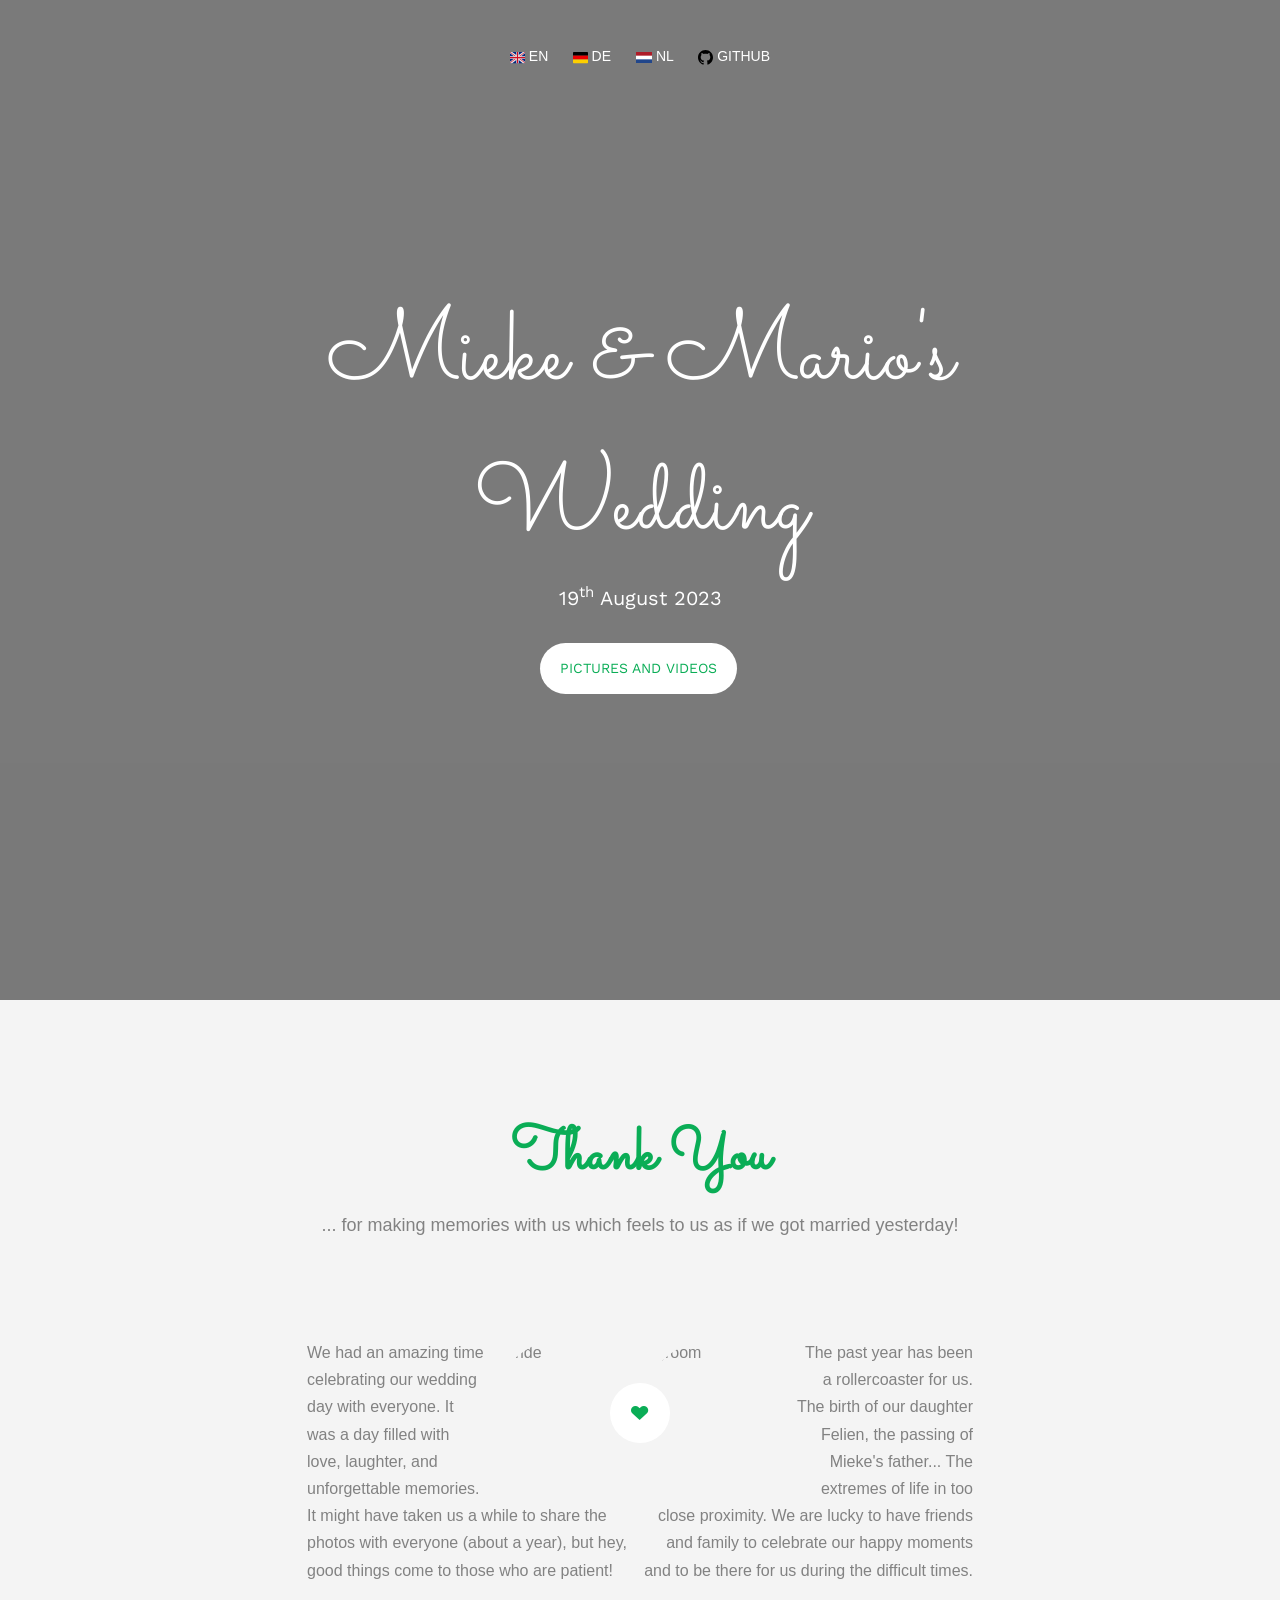
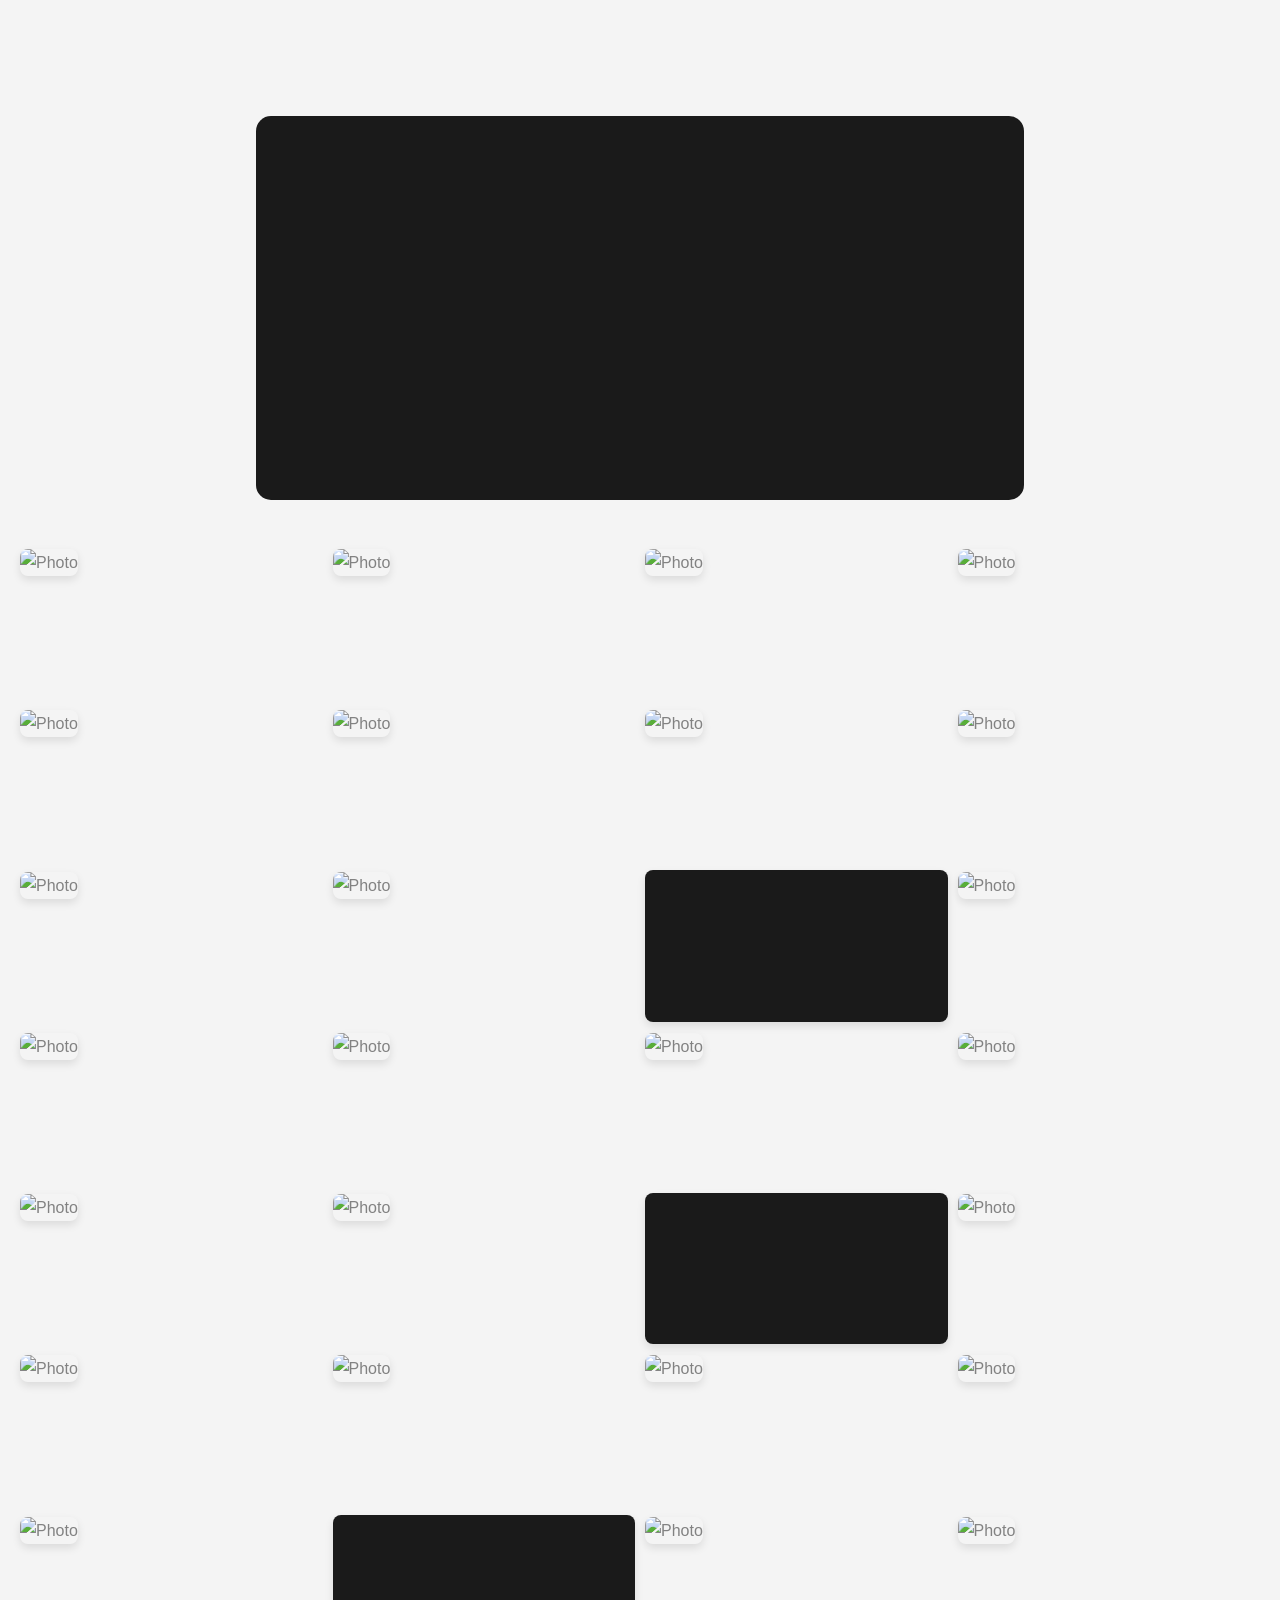
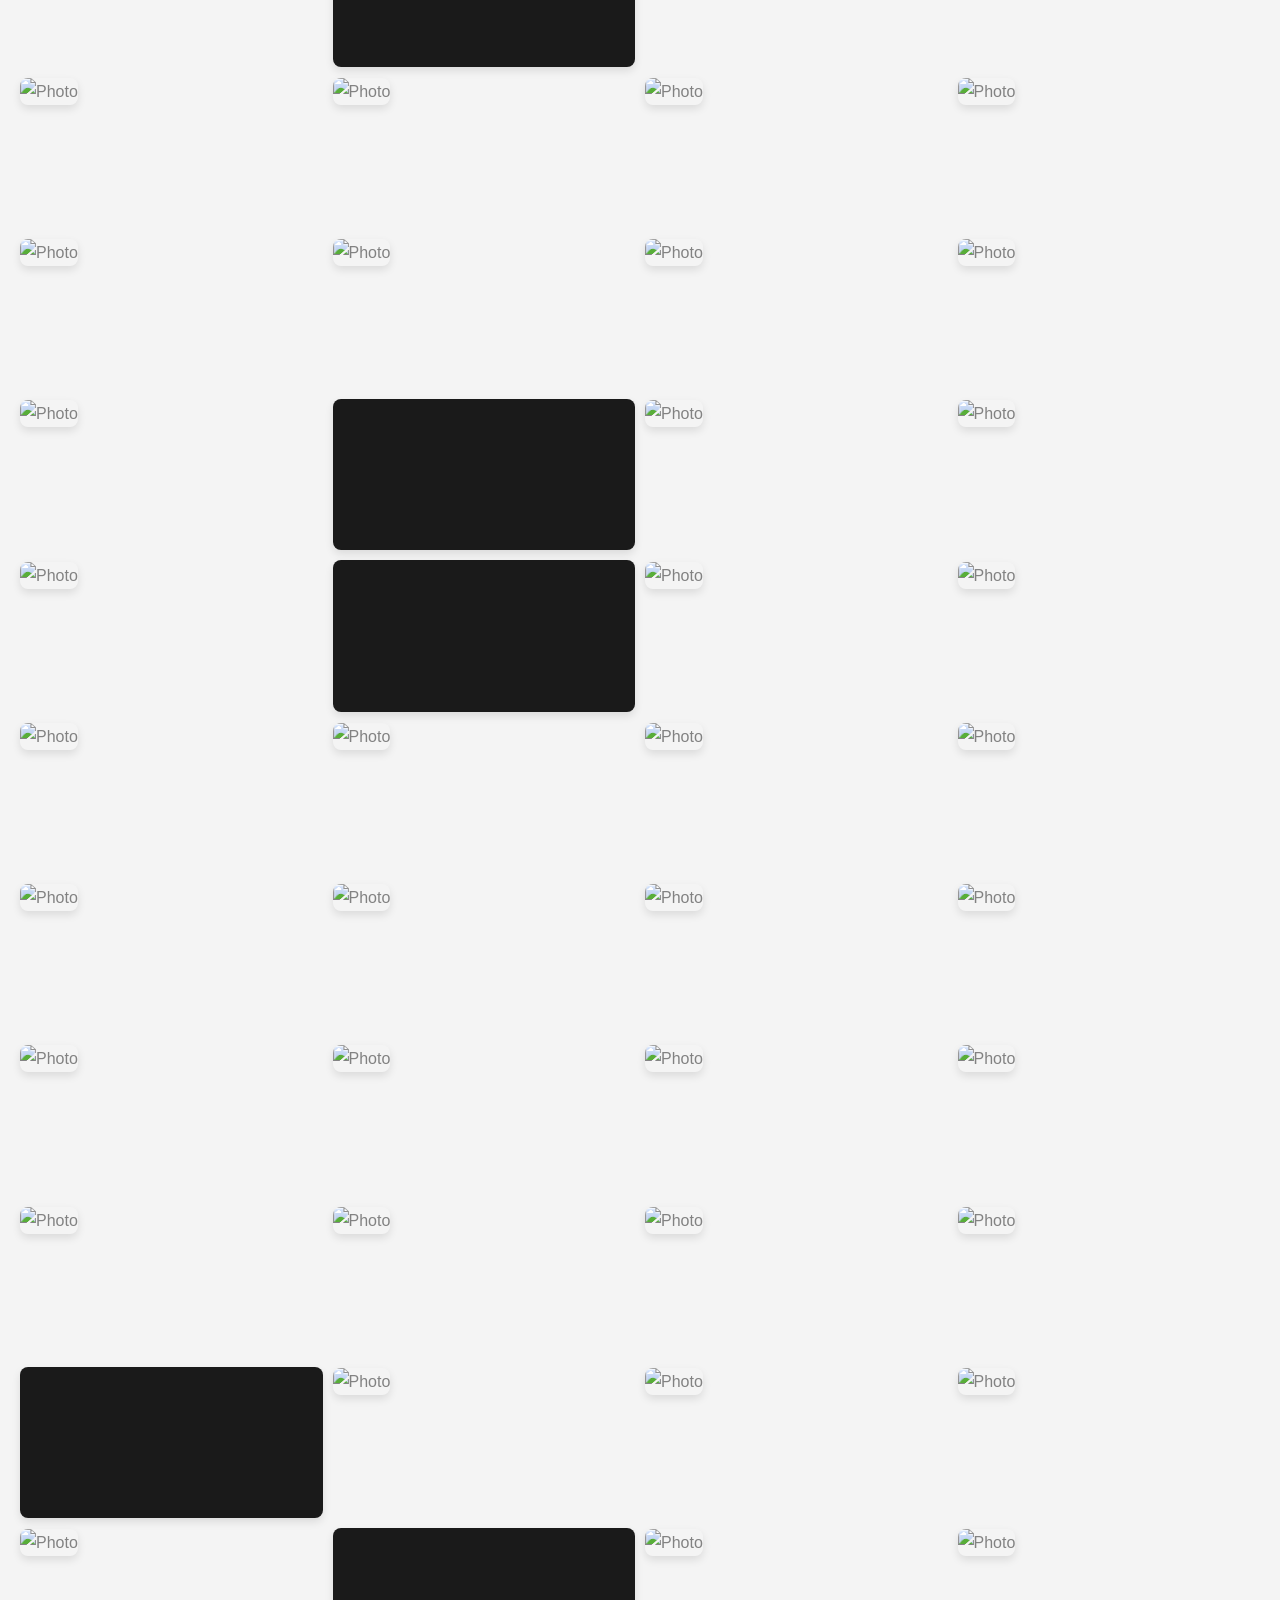
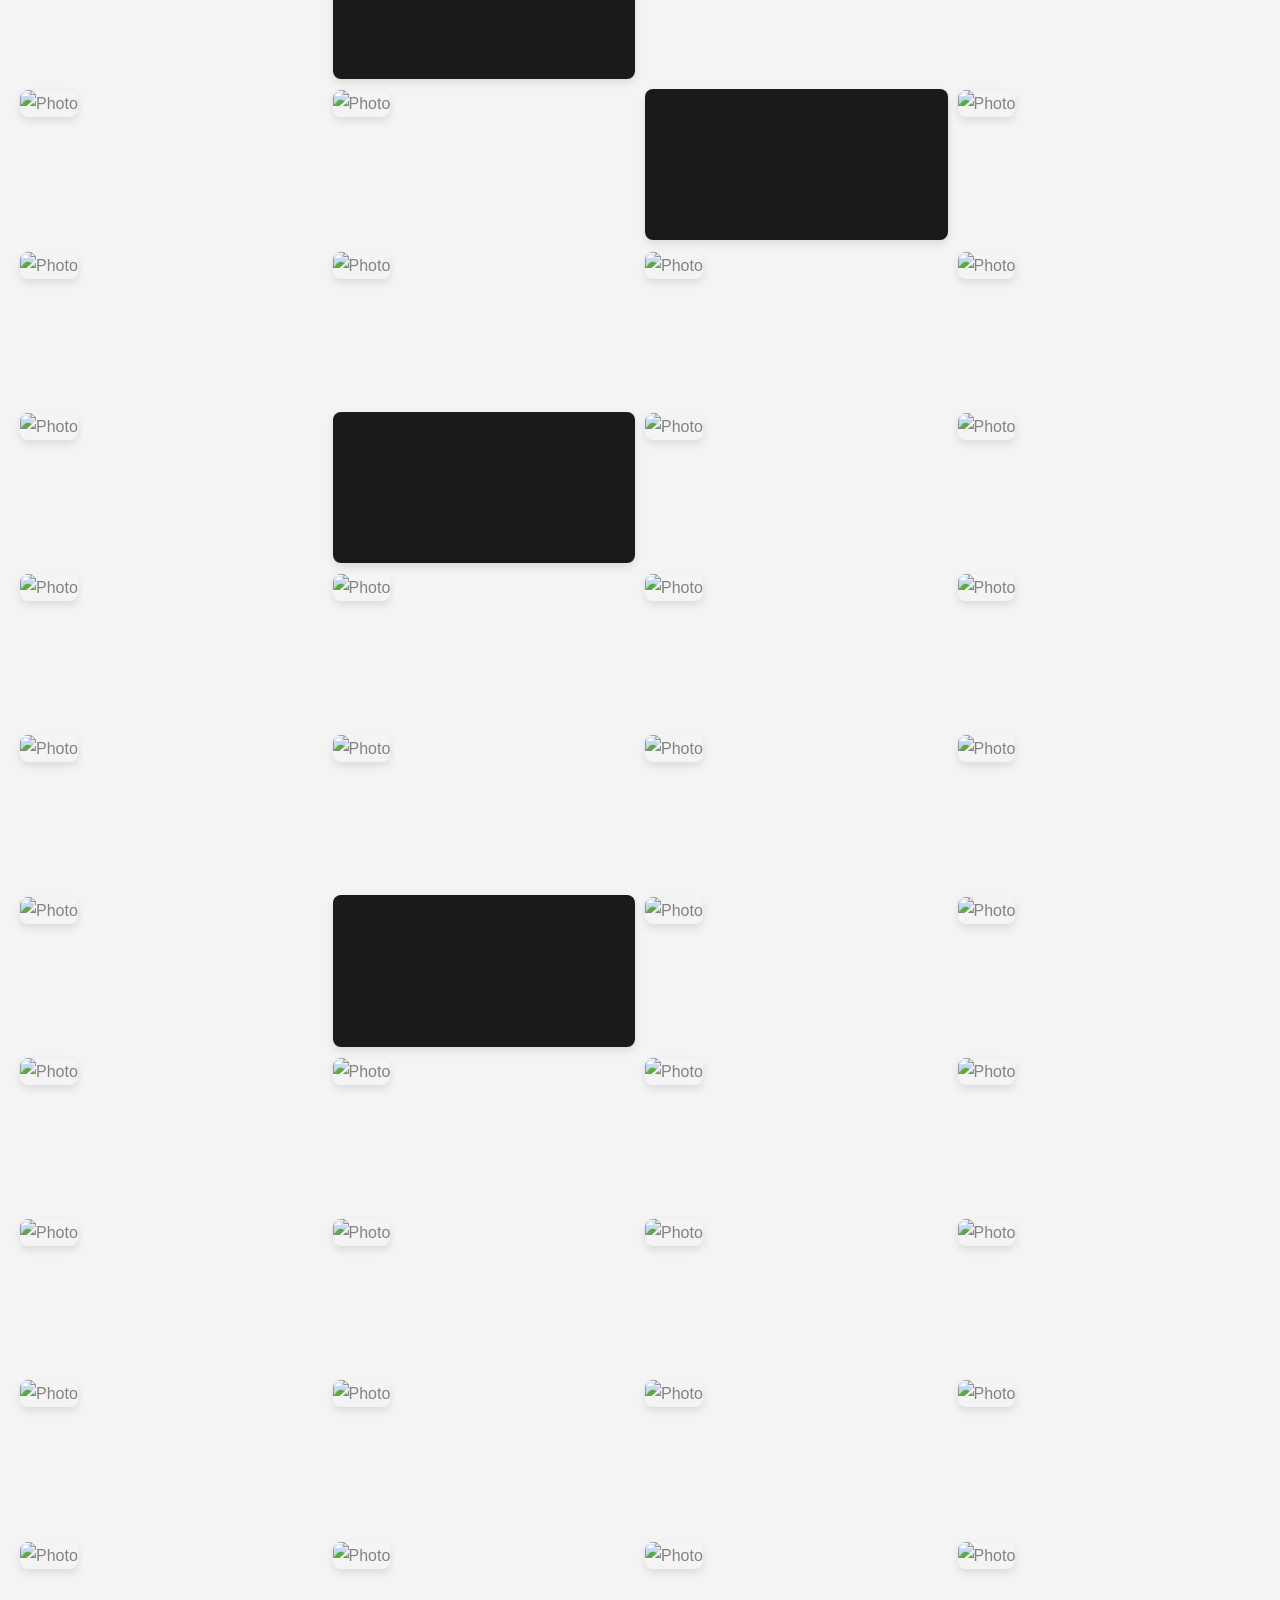
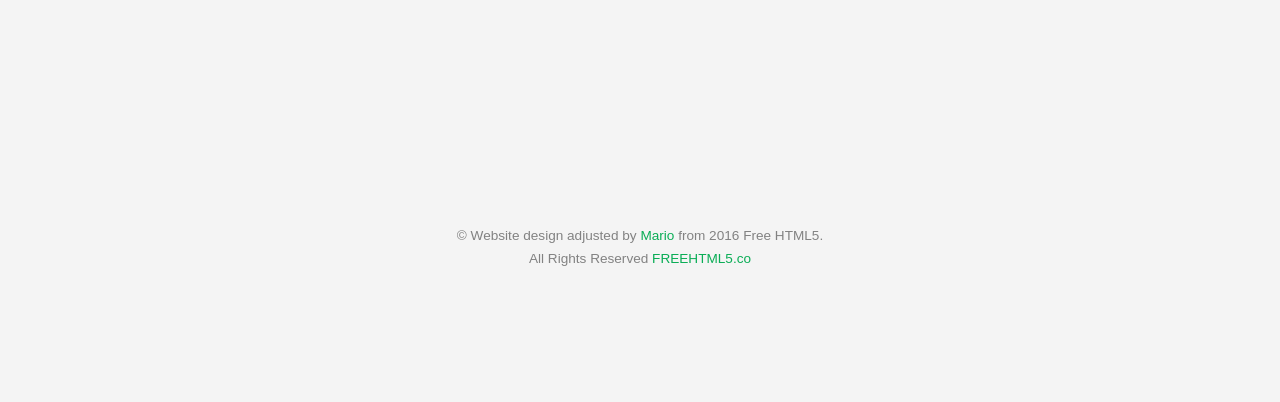
==== commit 30940f29: "Gallery video: lazy-load and unload by viewport; remove scroll mass-play - Only assign src when prev" ====
--- a/index.html
+++ b/index.html
@@ -196,110 +196,129 @@
 		
 			const galleryDiv = document.querySelector('.gallery');
 			const specialVideo = { type: 'video', src: 'https://assets.miekeandmario.com/images/videos/haag.mp4' };
-		
+
+			function ensurePreviewSource(video) {
+				const url = video.dataset.videoSrc;
+				if (url && !video.getAttribute('src')) {
+					video.src = url;
+				}
+			}
+
+			function unloadPreviewVideo(video) {
+				video.pause();
+				if (video.getAttribute('src')) {
+					video.removeAttribute('src');
+					video.load();
+				}
+			}
+
+			const previewObserver = new IntersectionObserver((entries) => {
+				entries.forEach((entry) => {
+					const v = entry.target;
+					if (entry.isIntersecting) {
+						ensurePreviewSource(v);
+						v.play().catch(() => {});
+					} else {
+						unloadPreviewVideo(v);
+					}
+				});
+			}, { rootMargin: '120px 0px', threshold: 0.25 });
+
 			const specialContainer = document.createElement('div');
 			specialContainer.style.position = 'relative';
 			specialContainer.style.textAlign = 'center';
 			specialContainer.style.marginBottom = '20px';
-		
+
 			const specialVideoElement = document.createElement('video');
-			specialVideoElement.src = specialVideo.src;
+			specialVideoElement.classList.add('wedding-gallery-preview');
+			specialVideoElement.dataset.videoSrc = specialVideo.src;
+			specialVideoElement.preload = 'none';
 			specialVideoElement.controls = false;
-			specialVideoElement.muted = true; // Mute the video to allow autoplay in Chrome
-			specialVideoElement.autoplay = true; // Autoplay the video
-			specialVideoElement.playsinline = true; // for mobile devices
-			specialVideoElement.style.width = '60%'; // Make the video slightly larger
-			specialVideoElement.style.maxWidth = '800px'; // Limit the maximum width
-			specialVideoElement.style.borderRadius = '15px'; // Add rounded edges
-		
-			// Ensure autoplay on mobile devices
-			specialVideoElement.addEventListener('canplay', () => {
-				specialVideoElement.play();
-			});
-		
-			specialVideoElement.onclick = function() {
-				openModal('video', specialVideoElement.src);
+			specialVideoElement.muted = true;
+			specialVideoElement.loop = true;
+			specialVideoElement.playsInline = true;
+			specialVideoElement.setAttribute('playsinline', '');
+			specialVideoElement.style.width = '60%';
+			specialVideoElement.style.maxWidth = '800px';
+			specialVideoElement.style.borderRadius = '15px';
+
+			specialVideoElement.onclick = function () {
+				openModal('video', specialVideo.src);
 			};
-			specialVideoElement.onmouseover = function() {
+			specialVideoElement.onmouseover = function () {
 				specialVideoElement.controls = true;
-				specialVideoElement.muted = true; // if false -> Unmute the video when interacted with
-				specialVideoElement.playsinline = true;
 			};
-			specialVideoElement.onmouseout = function() {
+			specialVideoElement.onmouseout = function () {
 				specialVideoElement.controls = false;
-				specialVideoElement.muted = true;
-				specialVideoElement.playsinline = true;
 			};
-			specialVideoElement.onended = function() {
-				specialVideoElement.play(); // Restart the video when it ends
-			};
-		
+
 			specialContainer.appendChild(specialVideoElement);
 			galleryDiv.parentNode.insertBefore(specialContainer, galleryDiv);
-		
-			mediaFiles.forEach(file => {
-				if (file.src === 'https://assets.miekeandmario.com/images/videos/haag.mp4') return; // Skip the special video as it's already added
-		
+			previewObserver.observe(specialVideoElement);
+
+			mediaFiles.forEach((file) => {
+				if (file.src === 'https://assets.miekeandmario.com/images/videos/haag.mp4') return;
+
 				const container = document.createElement('div');
 				container.style.position = 'relative';
-		
+
 				if (file.type === 'image') {
 					const img = document.createElement('img');
 					img.src = file.src;
 					img.alt = `Photo`;
-					img.onclick = function() {
+					img.onclick = function () {
 						openModal(file.type, img.src);
 					};
 					container.appendChild(img);
 				} else if (file.type === 'video') {
 					const video = document.createElement('video');
-					video.src = file.src;
+					video.classList.add('wedding-gallery-preview');
+					video.dataset.videoSrc = file.src;
+					video.preload = 'none';
 					video.controls = false;
-					video.muted = true; // Mute the video to allow autoplay in Chrome
-					video.alt = `Video`;
-					video.autoplay = true; // Autoplay the video
-					video.playsinline = true; // for mobile devices
-		
-					video.onclick = function() {
-						openModal(file.type, video.src);
+					video.muted = true;
+					video.loop = true;
+					video.playsInline = true;
+					video.setAttribute('playsinline', '');
+
+					video.onclick = function () {
+						openModal(file.type, file.src);
 					};
-					video.onmouseover = function() {
+					video.onmouseover = function () {
 						video.controls = true;
-						video.muted = true; // if false -> Unmute the video when interacted with
-						video.playsinline = true; // for mobile devices
 					};
-					video.onmouseout = function() {
+					video.onmouseout = function () {
 						video.controls = false;
-						video.muted = true;
-						video.playsinline = true; // for mobile devices
-					};
-					video.onended = function() {
-						video.play(); // Restart the video when it ends
 					};
 					container.appendChild(video);
+					previewObserver.observe(video);
 				}
-		
+
 				galleryDiv.appendChild(container);
 			});
-		
+
 			function openModal(type, src) {
+				document.querySelectorAll('.wedding-gallery-preview').forEach((v) => v.pause());
 				const modal = document.getElementById('myModal');
 				const modalContent = document.querySelector('.modal-content');
-				modal.style.display = "block";
-				modalContent.innerHTML = type === 'image' ? `<img src="${src}" alt="Enlarged Photo">` : `<video src="${src}" controls playsinline muted autoplay></video>`;
+				modal.style.display = 'block';
+				modalContent.innerHTML =
+					type === 'image'
+						? `<img src="${src}" alt="Enlarged Photo">`
+						: `<video src="${src}" controls playsinline autoplay></video>`;
 			}
-		
+
 			function closeModal() {
 				const modal = document.getElementById('myModal');
-				modal.style.display = "none";
-				const video = modal.querySelector('video');
-				if (video) {
-					video.controls = false;
-					video.muted = true; // Mute the video to allow autoplay in Chrome
-					video.alt = `Video`;
-					video.autoplay = true; // Autoplay the video
-					video.playsinline = true; // for mobile devices
+				const modalContent = document.querySelector('.modal-content');
+				const mv = modal.querySelector('video');
+				if (mv) {
+					mv.pause();
+					mv.removeAttribute('src');
+					mv.load();
 				}
+				modalContent.innerHTML = '';
+				modal.style.display = 'none';
 			}
 		
 			// Close the modal when clicking outside the image
@@ -317,55 +336,6 @@
 				}
 			});
 		
-			// IntersectionObserver to play videos when they come into view
-			const observer = new IntersectionObserver((entries) => {
-				entries.forEach(entry => {
-					if (entry.isIntersecting) {
-						entry.target.play();
-					} else {
-						entry.target.pause();
-					}
-				});
-			}, { threshold: 0.5 });
-
-
-			// added
-			// IntersectionObserver for special video
-			const specialObserver = new IntersectionObserver((entries) => {
-				entries.forEach(entry => {
-					if (entry.isIntersecting) {
-						entry.target.play();
-					} else {
-						entry.target.pause();
-					}
-				});
-			}, { threshold: 0.5 });
-
-			specialObserver.observe(specialVideoElement);
-			specialVideoElement.addEventListener('canplay', () => {
-				specialVideoElement.play();
-			});
-			specialVideoElement.setAttribute('playsinline', 'true');
-			// added end
-
-			document.querySelectorAll('.gallery video').forEach(video => {
-				observer.observe(video);
-				video.addEventListener('canplay', () => {
-					video.play(); // Start playing the video as soon as it can play
-				});
-				video.setAttribute('playsinline', 'true'); // Ensure videos play inline on mobile devices
-			});
-		
-			// Trigger play on user interaction
-			document.addEventListener('scroll', () => {
-				document.querySelectorAll('.gallery video').forEach(video => {
-					if (video.paused && video.muted) {
-						video.play();
-					}
-				});
-				video.setAttribute('playsinline', 'true'); // Ensure videos play inline on mobile devices
-			});
-			
 		});
 		</script>
 
@@ -398,6 +368,13 @@
         .gallery video {
             display: block;
             position: relative;
+        }
+        .gallery video.wedding-gallery-preview {
+            min-height: 140px;
+            background: #1a1a1a;
+        }
+        video.wedding-gallery-preview {
+            background: #1a1a1a;
         }
         .gallery video::-webkit-media-controls {
             display: none !important;
